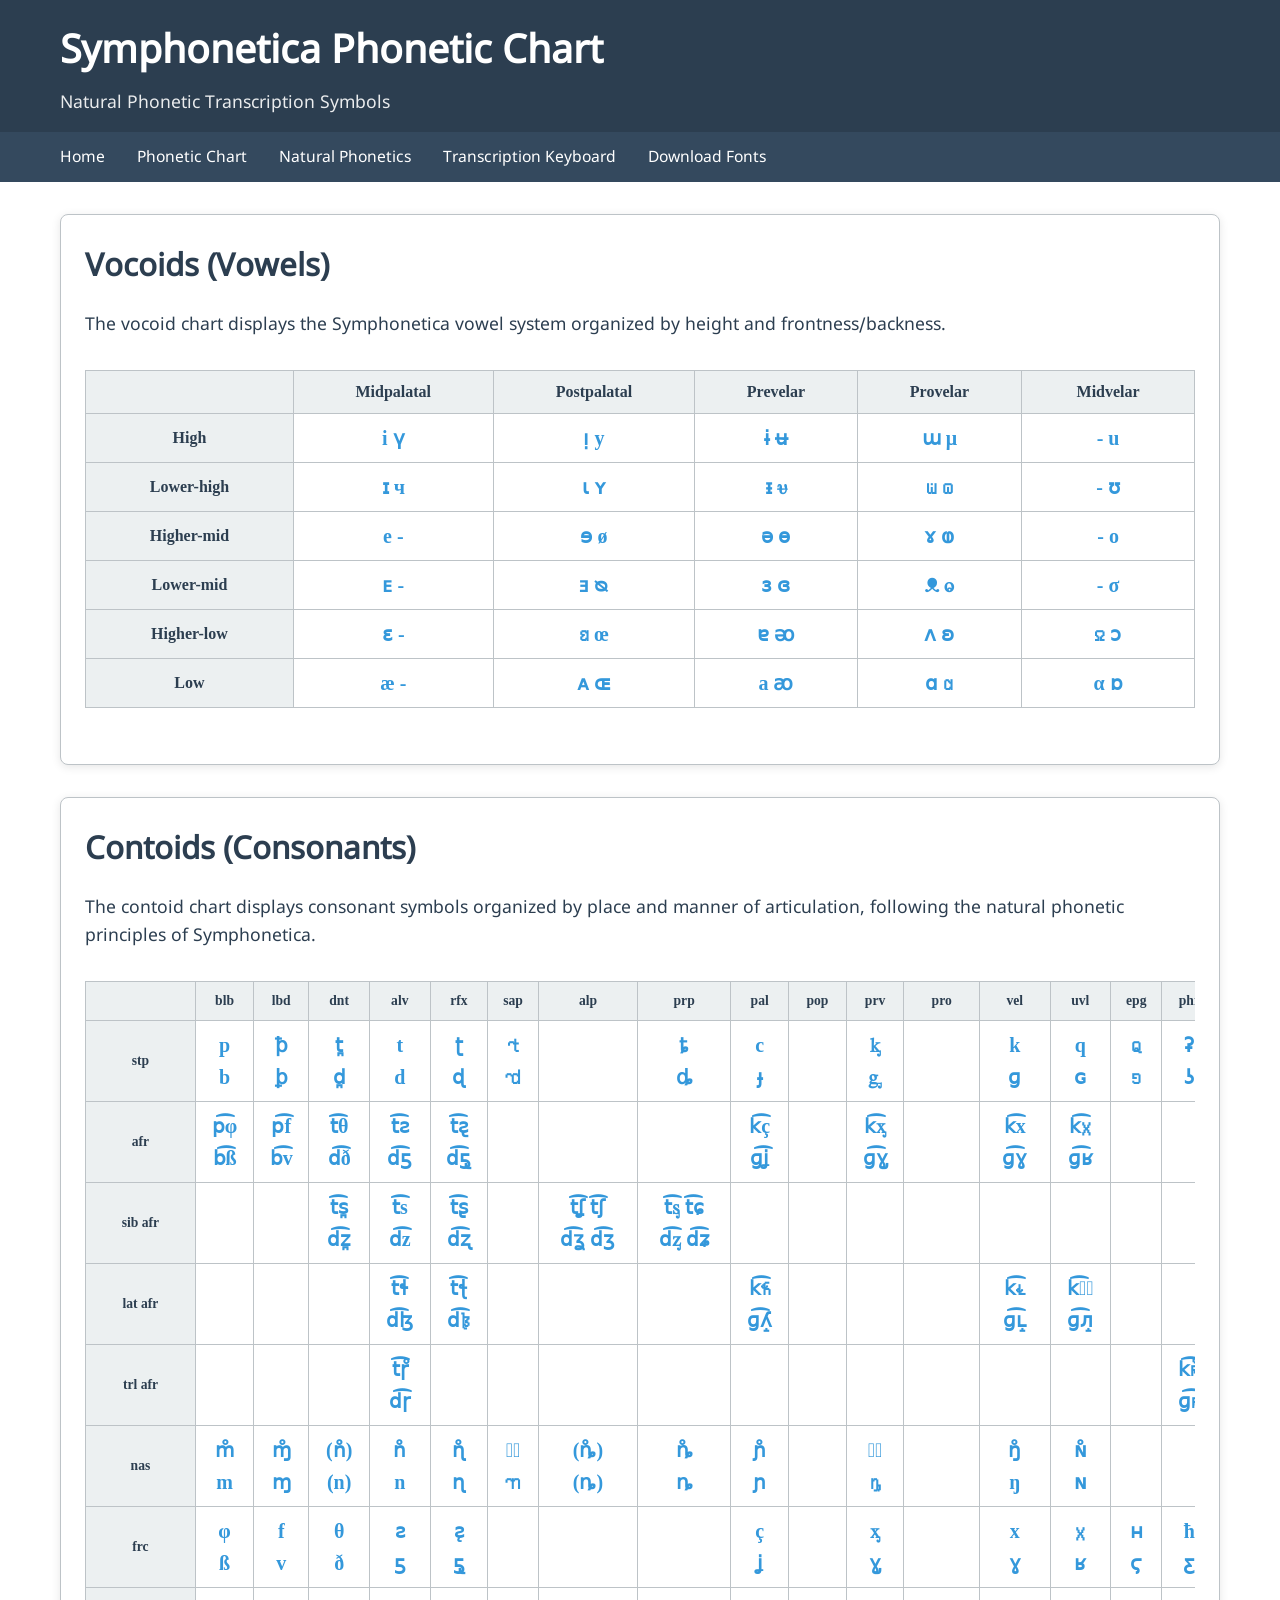
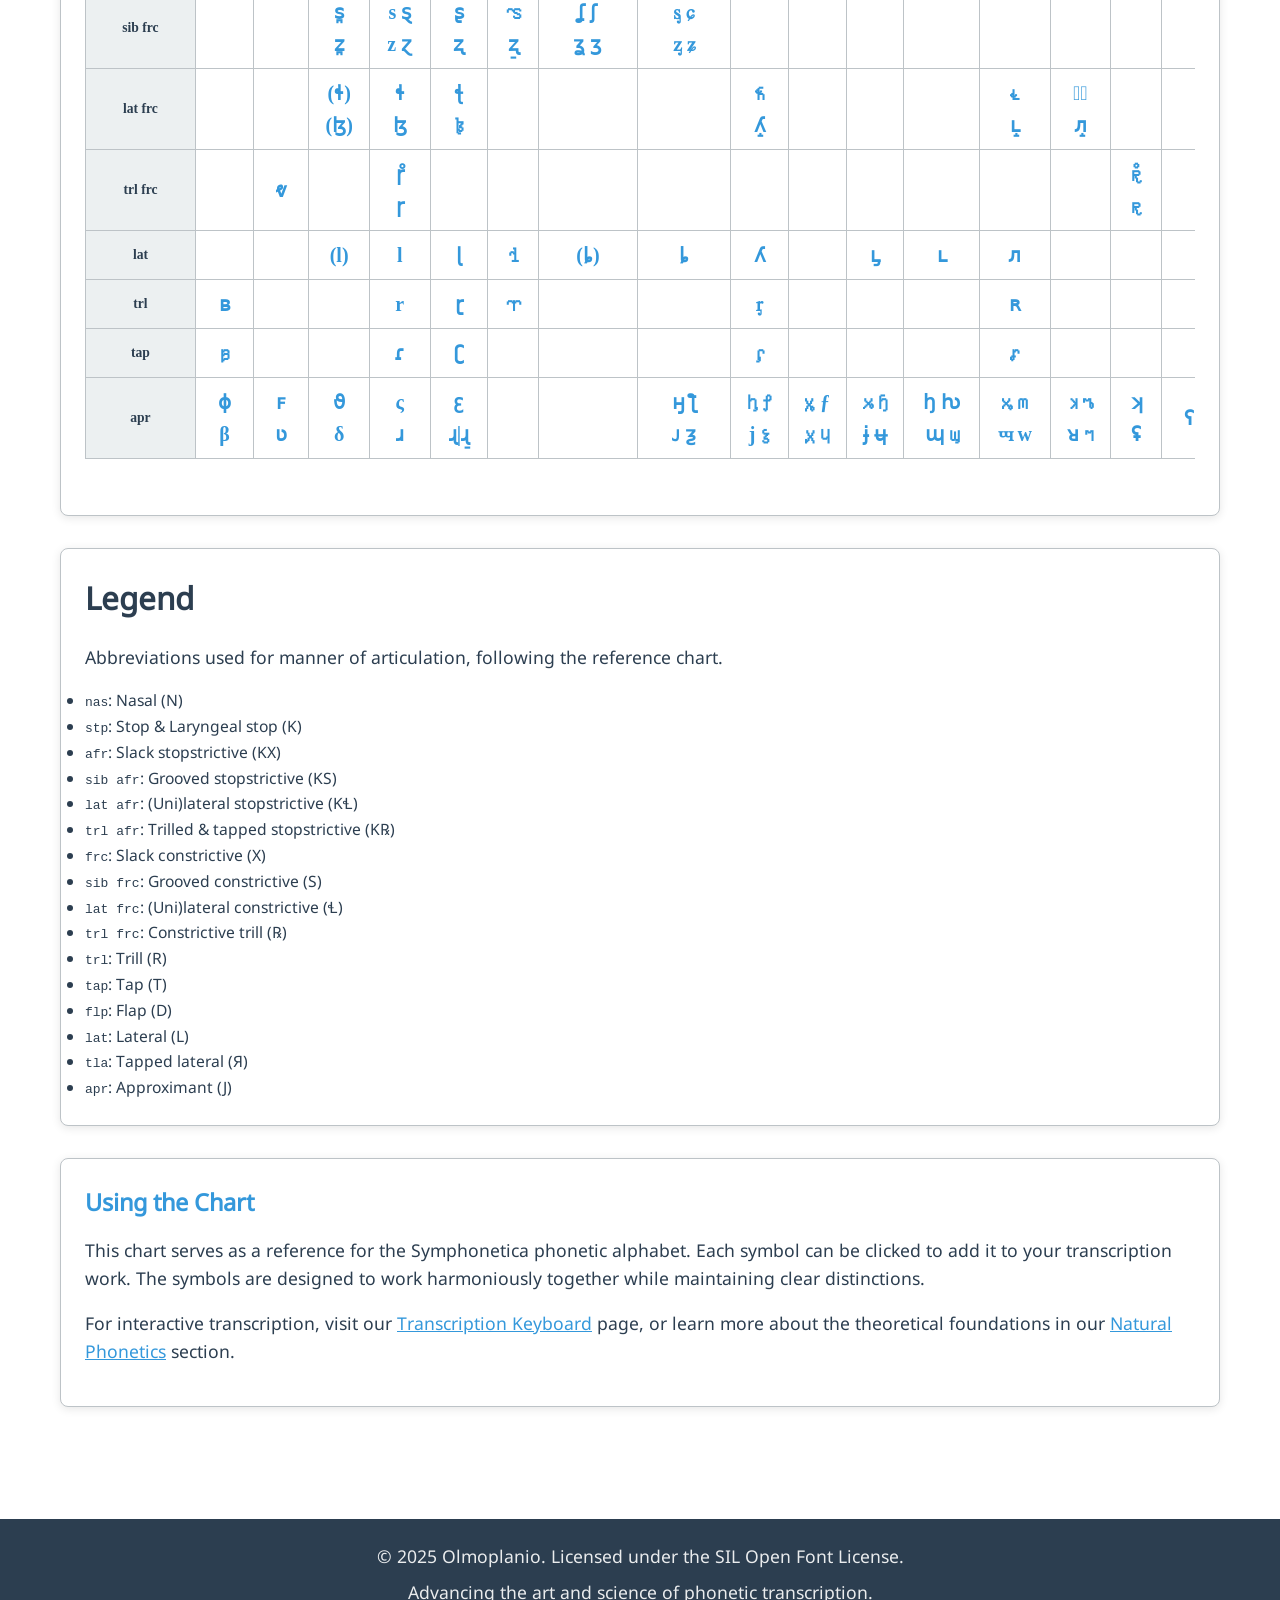
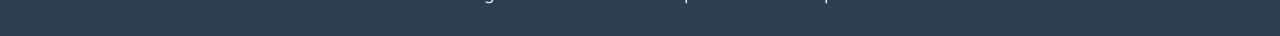
==== pages/chart.html @ 55d4e36a "Initialize from 0.9 private" ====
<!DOCTYPE html>
<html lang="en">
<head>
    <meta charset="UTF-8">
    <meta name="viewport" content="width=device-width, initial-scale=1.0">
    <title>Symphonetica Phonetic Chart</title>
    <meta name="description" content="Interactive phonetic chart showing the Symphonetica symbol system for natural phonetic transcription.">
    <link rel="stylesheet" href="../assets/styles.css">
</head>
<body>
    <header>
        <div class="container">
            <h1>Symphonetica Phonetic Chart</h1>
            <p>Natural Phonetic Transcription Symbols</p>
        </div>
    </header>

    <nav>
        <div class="container">
            <ul>
                <li><a href="../index.html">Home</a></li>
                <li><a href="chart.html">Phonetic Chart</a></li>
                <li><a href="natural.html">Natural Phonetics</a></li>
                <li><a href="keyboard.html">Transcription Keyboard</a></li>
                <li><a href="fonts.html">Download Fonts</a></li>
            </ul>
        </div>
    </nav>

    <main>
        <div class="container">
            <div class="card">
                <h2>Vocoids (Vowels)</h2>
                <p>The vocoid chart displays the Symphonetica vowel system organized by height and frontness/backness.</p>
                
                <div class="chart-container">
                    <table class="chart-table">
                        <thead>
                            <tr>
                                <th></th>
                                <th>Midpalatal</th>
                                <th>Postpalatal</th>
                                <th>Prevelar</th>
                                <th>Provelar</th>
                                <th>Midvelar</th>
                            </tr>
                        </thead>
                        <tbody>
                            <tr>
                                <th>High</th>
                                <td><span class="symbol">i ү</span></td>
                                <td><span class="symbol">ᴉ y</span></td>
                                <td><span class="symbol">ɨ ʉ</span></td>
                                <td><span class="symbol">ɯ μ</span></td>
                                <td><span class="symbol">- u</span></td>
                            </tr>
                            <tr>
                                <th>Lower-high</th>
                                <td><span class="symbol">ɪ ч</span></td>
                                <td><span class="symbol">ɩ ʏ</span></td>
                                <td><span class="symbol">ᵻ ᵿ</span></td>
                                <td><span class="symbol">ꭐ ɷ</span></td>
                                <td><span class="symbol">- ʊ</span></td>
                            </tr>
                            <tr>
                                <th>Higher-mid</th>
                                <td><span class="symbol">e -</span></td>
                                <td><span class="symbol">ɘ ø</span></td>
                                <td><span class="symbol">ə ɵ</span></td>
                                <td><span class="symbol">ɤ ⱷ</span></td>
                                <td><span class="symbol">- o</span></td>
                            </tr>
                            <tr>
                                <th>Lower-mid</th>
                                <td><span class="symbol">ᴇ -</span></td>
                                <td><span class="symbol">ⱻ ᴓ</span></td>
                                <td><span class="symbol">ɜ ɞ</span></td>
                                <td><span class="symbol">ᴥ ⱺ</span></td>
                                <td><span class="symbol">- σ</span></td>
                            </tr>
                            <tr>
                                <th>Higher-low</th>
                                <td><span class="symbol">ɛ -</span></td>
                                <td><span class="symbol">ꞛ œ</span></td>
                                <td><span class="symbol">ɐ ᴔ</span></td>
                                <td><span class="symbol">ʌ ʚ</span></td>
                                <td><span class="symbol">ꭥ ɔ</span></td>
                            </tr>
                            <tr>
                                <th>Low</th>
                                <td><span class="symbol">æ -</span></td>
                                <td><span class="symbol">ᴀ ɶ</span></td>
                                <td><span class="symbol">a ꜵ</span></td>
                                <td><span class="symbol">ɑ ꭤ</span></td>
                                <td><span class="symbol">α ɒ</span></td>
                            </tr>
                        </tbody>
                    </table>
                </div>
            </div>

            <div class="card">
                <h2>Contoids (Consonants)</h2>
                <p>The contoid chart displays consonant symbols organized by place and manner of articulation, following the natural phonetic principles of Symphonetica.</p>
                
                <div class="chart-container" style="overflow-x: auto;">
                    <table class="chart-table" style="min-width: 1200px; font-size: 0.85em;">
                        <thead>
                            <tr>
                                <th style="min-width: 80px;">&nbsp;</th>
                                <th>blb</th>
                                <th>lbd</th>
                                <th>dnt</th>
                                <th>alv</th>
                                <th>rfx</th>
                                <th>sap</th>
                                <th>alp</th>
                                <th>prp</th>
                                <th>pal</th>
                                <th>pop</th>
                                <th>prv</th>
                                <th>pro</th>
                                <th>vel</th>
                                <th>uvl</th>
                                <th>epg</th>
                                <th>phr</th>
                                <th>glt</th>
                            </tr>
                        </thead>
                        <tbody>
                            <tr>
                                <th>stp</th>
                                <td><span class="symbol">p<br>b</span></td>
                                <td><span class="symbol">ꝥ<br>ꝧ</span></td>
                                <td><span class="symbol">t̪<br>d̪</span></td>
                                <td><span class="symbol">t<br>d</span></td>
                                <td><span class="symbol">ʈ<br>ɖ</span></td>
                                <td><span class="symbol">𝼪<br>𝼥</span></td>
                                <td></td>
                                <td><span class="symbol">ȶ<br>ȡ</span></td>
                                <td><span class="symbol">c<br>ɟ</span></td>
                                <td></td>
                                <td><span class="symbol">ᶄ<br>ᶃ</span></td>
                                <td></td>
                                <td><span class="symbol">k<br>ɡ</span></td>
                                <td><span class="symbol">q<br>ɢ</span></td>
                                <td><span class="symbol">ꞯ<br>𝼂</span></td>
                                <td><span class="symbol">ʡ<br>ʖ</span></td>
                                <td><span class="symbol">ʔ</span></td>
                            </tr>

                            <tr>
                                <th>afr</th>
                                <td><span class="symbol">p͡φ<br>b͡ß</span></td>
                                <td><span class="symbol">p͡f<br>b͡v</span></td>
                                <td><span class="symbol">t͡θ<br>d͡ð</span></td>
                                <td><span class="symbol">t͡ƨ<br>d͡ƽ</span></td>
                                <td><span class="symbol">t͡ƨ̢<br>d͡ƽ̢</span></td>
                                <td></td>
                                <td></td>
                                <td></td>
                                <td><span class="symbol">k͡ç<br>ɡ͡ʝ</span></td>
                                <td></td>
                                <td><span class="symbol">k͡ᶍ<br>ɡ͡ɣ̡</span></td>
                                <td></td>
                                <td><span class="symbol">k͡x<br>ɡ͡ɣ</span></td>
                                <td><span class="symbol">k͡ꭓ<br>ɡ͡ʁ</span></td>
                                <td></td>
                                <td></td>
                                <td></td>
                            </tr>

                            <tr>
                                <th>sib afr</th>
                                <td></td>
                                <td></td>
                                <td><span class="symbol">t͡s̪<br>d͡z̪</span></td>
                                <td><span class="symbol">t͡s<br>d͡z</span></td>
                                <td><span class="symbol">t͡ʂ<br>d͡ʐ</span></td>
                                <td></td>
                                <td><span class="symbol">t͡ʆ t͡ʃ<br>d͡ʓ d͡ʒ</span></td>
                                <td><span class="symbol">t͡ᶊ t͡ɕ<br>d͡ᶎ d͡ʑ</span></td>
                                <td></td>
                                <td></td>
                                <td></td>
                                <td></td>
                                <td></td>
                                <td></td>
                                <td></td>
                                <td></td>
                                <td></td>
                            </tr>

                            <tr>
                                <th>lat afr</th>
                                <td></td>
                                <td></td>
                                <td></td>
                                <td><span class="symbol">t͡ɬ<br>d͡ɮ</span></td>
                                <td><span class="symbol">t͡ꞎ<br>d͡𝼅</span></td>
                                <td></td>
                                <td></td>
                                <td></td>
                                <td><span class="symbol">k͡𝼆<br>ɡ͡ʎ̝</span></td>
                                <td></td>
                                <td></td>
                                <td></td>
                                <td><span class="symbol">k͡𝼄<br>ɡ͡ʟ̝</span></td>
                                <td><span class="symbol">k͡ᴫ⃚<br>ɡ͡ᴫ̝</span></td>
                                <td></td>
                                <td></td>
                                <td></td>
                            </tr>

                            <tr>
                                <th>trl afr</th>
                                <td></td>
                                <td></td>
                                <td></td>
                                <td><span class="symbol">t͡ɼ̊<br>d͡ɼ</span></td>
                                <td></td>
                                <td></td>
                                <td></td>
                                <td></td>
                                <td></td>
                                <td></td>
                                <td></td>
                                <td></td>
                                <td></span></td>
                                <td></td>
                                <td></td>
                                <td><span class="symbol">k͡ꭆ̊<br>ɡ͡ꭆ</span></td>
                                <td></td>
                                <td></td>
                            </tr>

                            <tr>
                                <th>nas</th>
                                <td><span class="symbol">m̊<br>m</span></td>
                                <td><span class="symbol">ɱ̊<br>ɱ</span></td>
                                <td><span class="symbol">(n̊)<br>(n)</span></td>
                                <td><span class="symbol">n̊<br>n</span></td>
                                <td><span class="symbol">ɳ̊<br>ɳ</span></td>
                                <td><span class="symbol">𝼧̊<br>𝼧</span></td>
                                <td><span class="symbol">(ȵ̊)<br>(ȵ)</span></td>
                                <td><span class="symbol">ȵ̊<br>ȵ</span></td>
                                <td><span class="symbol">ɲ̊<br>ɲ</span></td>
                                <td></td>
                                <td><span class="symbol">𝼔̊<br>𝼔</span></td>
                                <td></td>
                                <td><span class="symbol">ŋ̊<br>ŋ</span></td>
                                <td><span class="symbol">ɴ̊<br>ɴ</span></td>
                                <td></td>
                                <td></td>
                                <td></td>
                            </tr>

                            <tr>
                                <th>frc</th>
                                <td><span class="symbol">φ<br>ß</span></td>
                                <td><span class="symbol">f<br>v</span></td>
                                <td><span class="symbol">θ<br>ð</span></td>
                                <td><span class="symbol">ƨ<br>ƽ</span></td>
                                <td><span class="symbol">ƨ̨<br>ƽ̢</span></td>
                                <td></td>
                                <td></td>
                                <td></td>
                                <td><span class="symbol">ç<br>ʝ</span></td>
                                <td></td>
                                <td><span class="symbol">ᶍ<br>ɣ̡</span></td>
                                <td></td>
                                <td><span class="symbol">x<br>ɣ</span></td>
                                <td><span class="symbol">ꭓ<br>ʁ</span></td>
                                <td><span class="symbol">ʜ<br>ϛ</span></td>
                                <td><span class="symbol">ħ<br>ƹ</span></td>
                                <td><span class="symbol">ϟ<br>ᴤ</span></td>
                            </tr>

                            <tr>
                                <th>sib frc</th>
                                <td></td>
                                <td></td>
                                <td><span class="symbol">s̪<br>z̪</span></td>
                                <td><span class="symbol">s ȿ<br>z ɀ</span></td>
                                <td><span class="symbol">ʂ<br>ʐ</span></td>
                                <td><span class="symbol">𝼩<br>ʐ̠</span></td>
                                <td><span class="symbol">ʆ ʃ<br>ʓ ʒ</span></td>
                                <td><span class="symbol">ᶊ ɕ<br>ᶎ ʑ</span></td>
                                <td></td>
                                <td></td>
                                <td></td>
                                <td></td>
                                <td></td>
                                <td></td>
                                <td></td>
                                <td></td>
                                <td></td>
                            </tr>

                            <tr>
                                <th>lat frc</th>
                                <td></td>
                                <td></td>
                                <td><span class="symbol">(ɬ)<br>(ɮ)</span></td>
                                <td><span class="symbol">ɬ<br>ɮ</span></td>
                                <td><span class="symbol">ꞎ<br>𝼅</span></td>
                                <td></td>
                                <td></td>
                                <td></td>
                                <td><span class="symbol">𝼆<br>ʎ̝</span></td>
                                <td></td>
                                <td></td>
                                <td></td>
                                <td><span class="symbol">𝼄<br>ʟ̝</span></td>
                                <td><span class="symbol">ᴫ⃚<br>ᴫ̝</span></td>
                                <td></td>
                                <td></td>
                                <td></td>
                            </tr>

                            <tr>
                                <th>trl frc</th>
                                <td></td>
                                <td><span class="symbol">ⱴ</span></td>
                                <td></td>
                                <td><span class="symbol">ɼ̊<br>ɼ</span></td>
                                <td></td>
                                <td></td>
                                <td></td>
                                <td></td>
                                <td></td>
                                <td></td>
                                <td></td>
                                <td></td>
                                <td></td>
                                <td></td>
                                <td><span class="symbol">ꭆ̊<br>ꭆ</span></td>
                                <td></td>
                                <td></td>
                            </tr>

                            <tr>
                                <th>lat</th>
                                <td></td>
                                <td></td>
                                <td><span class="symbol">(l)</span></td>
                                <td><span class="symbol">l</span></td>
                                <td><span class="symbol">ɭ</span></td>
                                <td><span class="symbol">𝼦</span></td>
                                <td><span class="symbol">(ȴ)</span></td>
                                <td><span class="symbol">ȴ</span></td>
                                <td><span class="symbol">ʎ</span></td>
                                <td></td>
                                <td><span class="symbol">ʟ̡</span></td>
                                <td><span class="symbol">ʟ</span></td>
                                <td><span class="symbol">ᴫ</span></td>
                                <td></td>
                                <td></td>
                                <td></td>
                                <td></td>
                            </tr>

                            <tr>
                                <th>trl</th>
                                <td><span class="symbol">ʙ</span></td>
                                <td></td>
                                <td></td>
                                <td><span class="symbol">r</span></td>
                                <td><span class="symbol">ɽ</span></td>
                                <td><span class="symbol">𝼨</span></td>
                                <td></td>
                                <td></td>
                                <td><span class="symbol">ᶉ</span></td>
                                <td></td>
                                <td></td>
                                <td></td>
                                <td><span class="symbol">ʀ</span></td>
                                <td></td>
                                <td></td>
                                <td></td>
                                <td></td>
                            </tr>

                            <tr>
                                <th>tap</th>
                                <td><span class="symbol">ꟕ</span></td>
                                <td></td>
                                <td></td>
                                <td><span class="symbol">ɾ</span></td>
                                <td><span class="symbol">ʗ</span></td>
                                <td></td>
                                <td></td>
                                <td></td>
                                <td><span class="symbol">𝼖</span></td>
                                <td></td>
                                <td></td>
                                <td></td>
                                <td><span class="symbol">ꭉ</span></td>
                                <td></td>
                                <td></td>
                                <td></td>
                                <td></td>
                            </tr>

                            <tr>
                                <th>apr</th>
                                <td><span class="symbol">ɸ<br>β</span></td>
                                <td><span class="symbol">ꜰ<br>ʋ</span></td>
                                <td><span class="symbol">ϑ<br>δ</span></td>
                                <td><span class="symbol">ς<br>ɹ</span></td>
                                <td><span class="symbol">ꜫ<br>ɻ|ɻ̠</span></td>
                                <td></td>
                                <td></td>
                                <td><span class="symbol">ӈ ƪ<br>ᴊ ƺ</span></td>
                                <td><span class="symbol">ꞕ ꝭ<br>j ꝣ</span></td>
                                <td><span class="symbol">ꭔ ƒ<br>ꭕ ɥ</span></td>
                                <td><span class="symbol">ꭘ ɧ<br>ɉ ɥ̶</span></td>
                                <td><span class="symbol">ꜧ ƕ<br>ɰ ꝡ</span></td>
                                <td><span class="symbol">ꭖ ʍ<br>ꚇ w</span></td>
                                <td><span class="symbol">𝼐 ꭌ<br>ᴚ ꭋ</span></td>
                                <td><span class="symbol">ʞ<br>ʢ</span></td>
                                <td><span class="symbol">ʕ</span></td>
                                <td><span class="symbol">h<br>ɦ</span></td>
                            </tr>
                        </tbody>
                    </table>
                </div>
            </div>

            <div class="card">
                <h2>Legend</h2>
                <p>Abbreviations used for manner of articulation, following the reference chart.</p>
                <ul>
                    <li><code>nas</code>: Nasal (N)</li>
                    <li><code>stp</code>: Stop &amp; Laryngeal stop (K)</li>
                    <li><code>afr</code>: Slack stopstrictive (KX)</li>
                    <li><code>sib afr</code>: Grooved stopstrictive (KS)</li>
                    <li><code>lat afr</code>: (Uni)lateral stopstrictive (KꞭ)</li>
                    <li><code>trl afr</code>: Trilled &amp; tapped stopstrictive (K℞)</li>
                    <li><code>frc</code>: Slack constrictive (X)</li>
                    <li><code>sib frc</code>: Grooved constrictive (S)</li>
                    <li><code>lat frc</code>: (Uni)lateral constrictive (Ɬ)</li>
                    <li><code>trl frc</code>: Constrictive trill (℞)</li>
                    <li><code>trl</code>: Trill (R)</li>
                    <li><code>tap</code>: Tap (T)</li>
                    <li><code>flp</code>: Flap (D)</li>
                    <li><code>lat</code>: Lateral (L)</li>
                    <li><code>tla</code>: Tapped lateral (Я)</li>
                    <li><code>apr</code>: Approximant (J)</li>
                </ul>
            </div>

            <div class="card">
                <h3>Using the Chart</h3>
                <p>This chart serves as a reference for the Symphonetica phonetic alphabet. Each symbol can be clicked to add it to your transcription work. The symbols are designed to work harmoniously together while maintaining clear distinctions.</p>
                
                <p>For interactive transcription, visit our <a href="keyboard.html" style="color: var(--accent-color);">Transcription Keyboard</a> page, or learn more about the theoretical foundations in our <a href="natural.html" style="color: var(--accent-color);">Natural Phonetics</a> section.</p>
            </div>
        </div>
    </main>

    <footer>
        <div class="container">
            <p>&copy; 2025 Olmoplanio. Licensed under the SIL Open Font License.</p>
            <p>Advancing the art and science of phonetic transcription.</p>
        </div>
    </footer>

    <script>
        // Add click functionality to symbols
        document.querySelectorAll('.symbol').forEach(symbol => {
            symbol.style.cursor = 'pointer';
            symbol.addEventListener('click', function() {
                // Copy to clipboard
                navigator.clipboard.writeText(this.textContent).then(() => {
                    // Visual feedback
                    const originalColor = this.style.color;
                    this.style.color = '#27ae60';
                    setTimeout(() => {
                        this.style.color = originalColor;
                    }, 300);
                }).catch(() => {
                    // Fallback: select text
                    const range = document.createRange();
                    range.selectNodeContents(this);
                    const selection = window.getSelection();
                    selection.removeAllRanges();
                    selection.addRange(range);
                });
            });
        });
    </script>
</body>
</html>
---- assets/styles.css ----
/* Symphonetica Website Styles */

/* Font Face Declarations */
@font-face {
    font-family: 'Laudosia';
    src: url('./fonts/Laudosia-Regular.woff2') format('woff2');
    font-weight: normal;
    font-style: normal;
    font-display: swap;
}

@font-face {
    font-family: 'Laudosia';
    src: url('./fonts/Laudosia-Literal.woff2') format('woff2');
    font-weight: normal;
    font-style: italic;
    font-display: swap;
}

/* Hibis Fonts */
@font-face {
    font-family: 'Hibis-Demotic';
    src: url('./fonts/Hibis-Demotic.woff2') format('woff2');
    font-weight: normal;
    font-style: normal;
    font-display: swap;
}

@font-face {
    font-family: 'Hibis-Hiero';
    src: url('./fonts/Hibis-Hiero.woff2') format('woff2');
    font-weight: normal;
    font-style: normal;
    font-display: swap;
}

/* Root Variables */
:root {
    --primary-color: #2c3e50;
    --secondary-color: #34495e;
    --accent-color: #3498db;
    --text-color: #2c3e50;
    --light-bg: #ecf0f1;
    --white: #ffffff;
    --border-color: #bdc3c7;
    --shadow: 0 2px 10px rgba(0, 0, 0, 0.1);
}

/* Base Styles */
* {
    margin: 0;
    padding: 0;
    box-sizing: border-box;
}

body {
    font-family: 'Laudosia', sans-serif;
    line-height: 1.6;
    color: var(--text-color);
    background-color: var(--white);
}

/* Typography */
h1, h2, h3, h4, h5, h6 {
    margin-bottom: 1rem;
    font-weight: 600;
    color: var(--primary-color);
}

h1 {
    font-size: 2.5rem;
    margin-bottom: 1.5rem;
}

h2 {
    font-size: 2rem;
    margin-bottom: 1.25rem;
}

h3 {
    font-size: 1.5rem;
    margin-bottom: 1rem;
}

p {
    margin-bottom: 1rem;
    font-size: 1.1rem;
}

/* Literal text in other languages */
.literal {
    font-family: 'Laudosia', sans-serif;
    font-style: italic;
}

/* Phonetic transcription */
.phonetic {
    font-family: 'Laudosia', sans-serif;
    font-variant: small-caps;
    color: var(--accent-color);
}

.demotic {
    display: inline-block;
    font-family: 'Hibis-Demotic', sans-serif;
    direction: rtl;
    unicode-bidi: bidi-override;
    letter-spacing: 0;
}

.hiero {
    display: inline-block;
    font-family: 'Hibis-Hiero', sans-serif;
}

/* Layout */
.container {
    max-width: 1200px;
    margin: 0 auto;
    padding: 0 20px;
}

/* Header */
header {
    background-color: var(--primary-color);
    color: var(--white);
    padding: 1rem 0;
    box-shadow: var(--shadow);
}

header h1 {
    color: var(--white);
    margin-bottom: 0.5rem;
}

header p {
    opacity: 0.9;
    margin-bottom: 0;
}

/* Navigation */
nav {
    background-color: var(--secondary-color);
    padding: 0.75rem 0;
}

nav ul {
    list-style: none;
    display: flex;
    flex-wrap: wrap;
    gap: 2rem;
}

nav a {
    color: var(--white);
    text-decoration: none;
    font-weight: 500;
    transition: opacity 0.3s ease;
}

nav a:hover {
    opacity: 0.8;
    text-decoration: underline;
}

/* Main Content */
main {
    padding: 2rem 0;
    min-height: calc(100vh - 200px);
}

/* Cards */
.card {
    background-color: var(--white);
    border: 1px solid var(--border-color);
    border-radius: 8px;
    padding: 1.5rem;
    margin-bottom: 2rem;
    box-shadow: var(--shadow);
}

.card h3 {
    color: var(--accent-color);
    margin-bottom: 1rem;
}

/* Buttons */
.btn {
    display: inline-block;
    background-color: var(--accent-color);
    color: var(--white);
    padding: 0.75rem 1.5rem;
    text-decoration: none;
    border-radius: 4px;
    font-weight: 500;
    transition: background-color 0.3s ease;
    border: none;
    cursor: pointer;
}

.btn:hover {
    background-color: #2980b9;
}

.btn-secondary {
    background-color: var(--secondary-color);
}

.btn-secondary:hover {
    background-color: var(--primary-color);
}

/* Chart Styles */
.chart-container {
    overflow-x: auto;
    margin: 2rem 0;
}

.chart-table {
    border-collapse: collapse;
    width: 100%;
    min-width: 800px;
    font-family: 'Laudosia Regular', Georgia, serif;
}

.chart-table th,
.chart-table td {
    border: 1px solid var(--border-color);
    padding: 0.5rem;
    text-align: center;
}

.chart-table th {
    background-color: var(--light-bg);
    font-weight: 600;
    color: var(--primary-color);
}

.chart-table .symbol {
    font-size: 1.25rem;
    font-weight: bold;
    color: var(--accent-color);
}

/* Keyboard Styles */
.keyboard {
    display: grid;
    grid-template-columns: repeat(auto-fit, minmax(40px, 1fr));
    gap: 0.25rem;
    max-width: 800px;
    margin: 1rem auto;
    padding: 1rem;
    background-color: var(--light-bg);
    border-radius: 8px;
}

.key {
    background-color: var(--white);
    border: 1px solid var(--border-color);
    border-radius: 4px;
    padding: 0.75rem 0.5rem;
    text-align: center;
    cursor: pointer;
    transition: all 0.2s ease;
    font-family: 'Laudosia Regular', Georgia, serif;
    font-size: 1.1rem;
}

.key:hover {
    background-color: var(--accent-color);
    color: var(--white);
}

.key:active {
    transform: scale(0.95);
}

/* Text Input */
.transcription-input {
    width: 100%;
    padding: 1rem;
    border: 2px solid var(--border-color);
    border-radius: 4px;
    font-family: 'Laudosia Regular', Georgia, serif;
    font-size: 1.2rem;
    min-height: 120px;
    resize: vertical;
}

.transcription-input:focus {
    outline: none;
    border-color: var(--accent-color);
}

/* Download Links */
.download-grid {
    display: grid;
    grid-template-columns: repeat(auto-fit, minmax(300px, 1fr));
    gap: 1.5rem;
    margin: 2rem 0;
}

.download-item {
    background-color: var(--light-bg);
    padding: 1.5rem;
    border-radius: 8px;
    text-align: center;
}

.download-item h4 {
    color: var(--primary-color);
    margin-bottom: 0.5rem;
}

.file-info {
    font-size: 0.9rem;
    color: var(--secondary-color);
    margin-bottom: 1rem;
}

/* Footer */
footer {
    background-color: var(--primary-color);
    color: var(--white);
    text-align: center;
    padding: 1.5rem 0;
    margin-top: 3rem;
}

footer p {
    margin-bottom: 0.5rem;
    opacity: 0.9;
}

/* Responsive Design */
@media (max-width: 768px) {
    .container {
        padding: 0 15px;
    }
    
    h1 {
        font-size: 2rem;
    }
    
    h2 {
        font-size: 1.75rem;
    }
    
    nav ul {
        flex-direction: column;
        gap: 1rem;
    }
    
    .chart-table {
        font-size: 0.9rem;
    }
    
    .keyboard {
        grid-template-columns: repeat(auto-fit, minmax(35px, 1fr));
        gap: 0.2rem;
    }
    
    .key {
        padding: 0.5rem 0.25rem;
        font-size: 1rem;
    }
}

@media (max-width: 480px) {
    h1 {
        font-size: 1.75rem;
    }
    
    .card {
        padding: 1rem;
    }
    
    .download-grid {
        grid-template-columns: 1fr;
    }
}
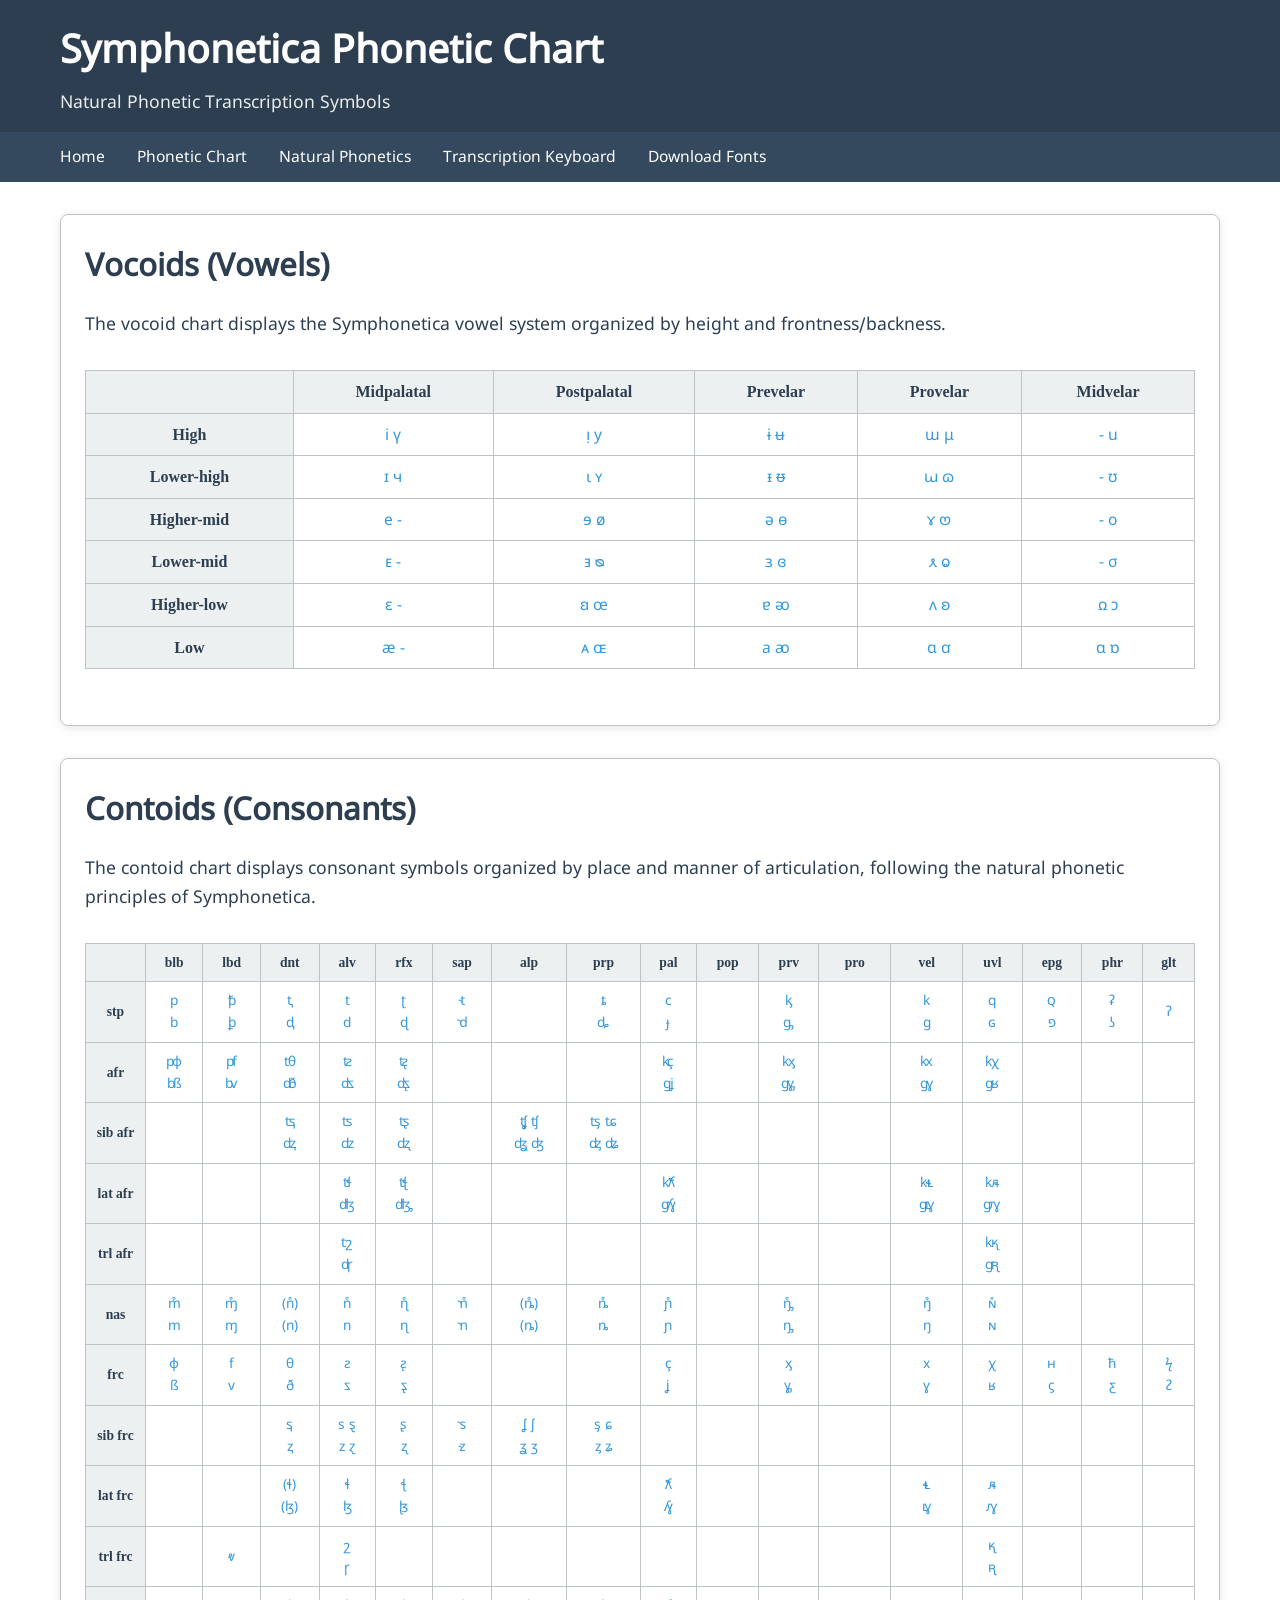
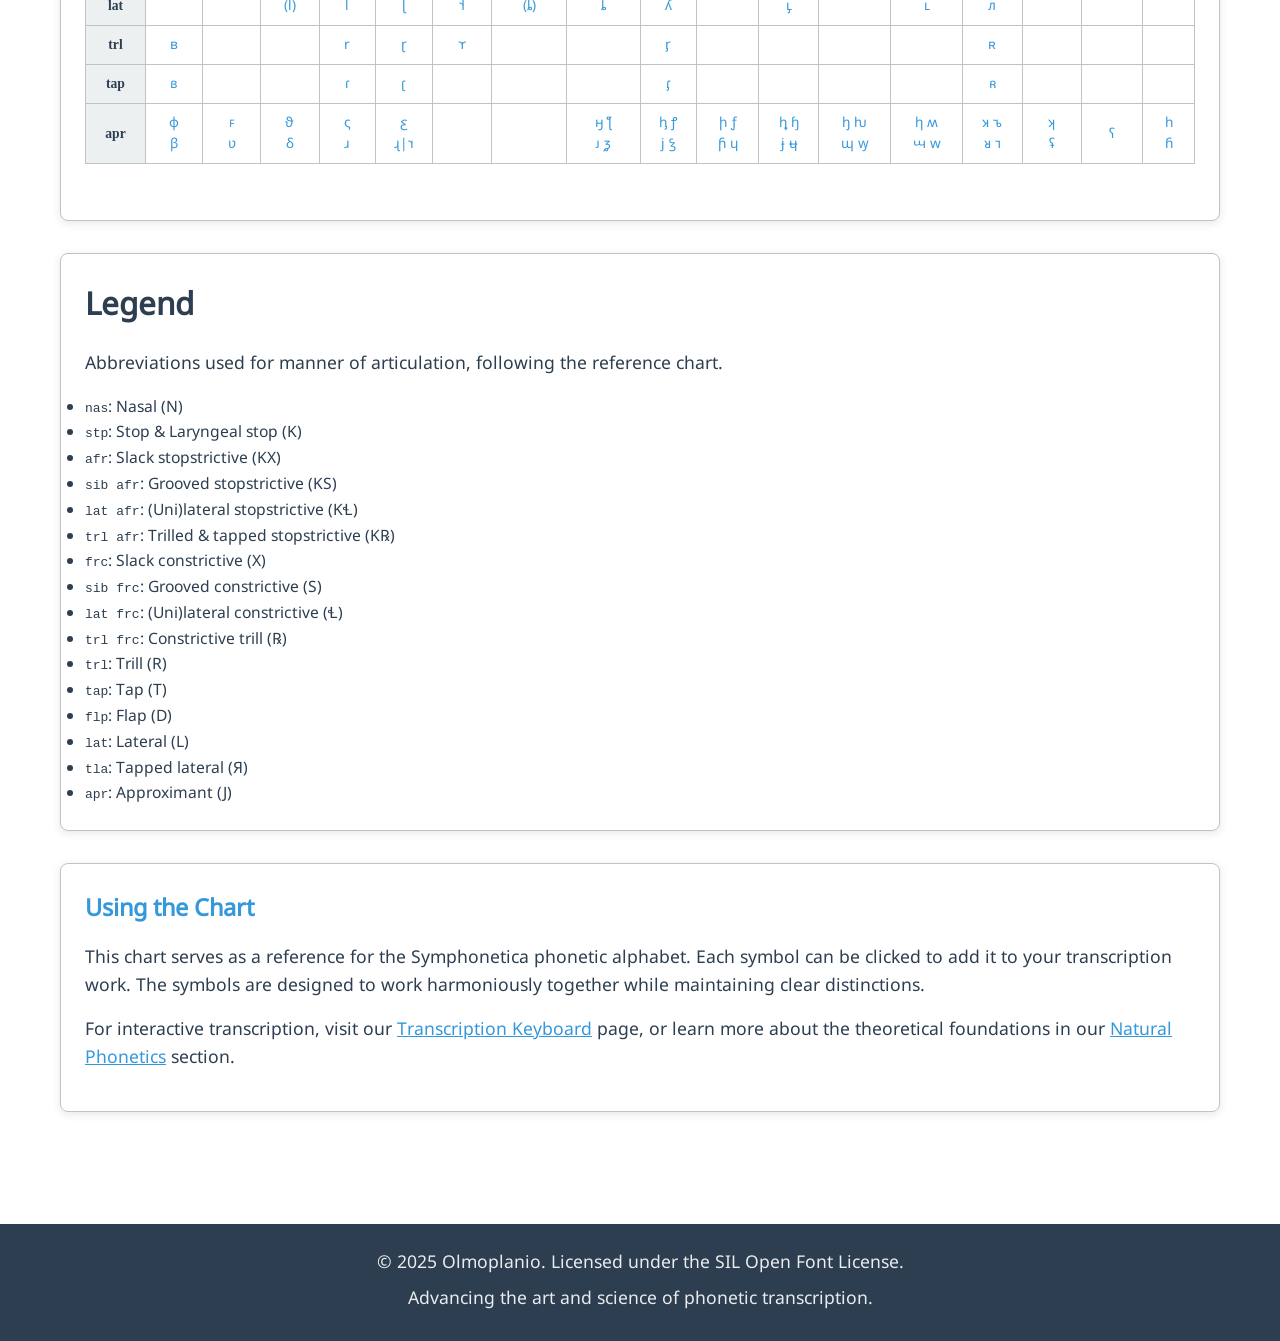
==== commit 6f4a382a: "Fix styles in pages" ====
--- a/pages/chart.html
+++ b/pages/chart.html
@@ -48,51 +48,51 @@
                         <tbody>
                             <tr>
                                 <th>High</th>
-                                <td><span class="symbol">i ү</span></td>
-                                <td><span class="symbol">ᴉ y</span></td>
-                                <td><span class="symbol">ɨ ʉ</span></td>
-                                <td><span class="symbol">ɯ μ</span></td>
-                                <td><span class="symbol">- u</span></td>
+                                <td><span class="phonetic">i ү</span></td>
+                                <td><span class="phonetic">ᴉ y</span></td>
+                                <td><span class="phonetic">ɨ ʉ</span></td>
+                                <td><span class="phonetic">ɯ μ</span></td>
+                                <td><span class="phonetic">- u</span></td>
                             </tr>
                             <tr>
                                 <th>Lower-high</th>
-                                <td><span class="symbol">ɪ ч</span></td>
-                                <td><span class="symbol">ɩ ʏ</span></td>
-                                <td><span class="symbol">ᵻ ᵿ</span></td>
-                                <td><span class="symbol">ꭐ ɷ</span></td>
-                                <td><span class="symbol">- ʊ</span></td>
+                                <td><span class="phonetic">ɪ ч</span></td>
+                                <td><span class="phonetic">ɩ ʏ</span></td>
+                                <td><span class="phonetic">ᵻ ᵿ</span></td>
+                                <td><span class="phonetic">ꭐ ɷ</span></td>
+                                <td><span class="phonetic">- ʊ</span></td>
                             </tr>
                             <tr>
                                 <th>Higher-mid</th>
-                                <td><span class="symbol">e -</span></td>
-                                <td><span class="symbol">ɘ ø</span></td>
-                                <td><span class="symbol">ə ɵ</span></td>
-                                <td><span class="symbol">ɤ ⱷ</span></td>
-                                <td><span class="symbol">- o</span></td>
+                                <td><span class="phonetic">e -</span></td>
+                                <td><span class="phonetic">ɘ ø</span></td>
+                                <td><span class="phonetic">ə ɵ</span></td>
+                                <td><span class="phonetic">ɤ ⱷ</span></td>
+                                <td><span class="phonetic">- o</span></td>
                             </tr>
                             <tr>
                                 <th>Lower-mid</th>
-                                <td><span class="symbol">ᴇ -</span></td>
-                                <td><span class="symbol">ⱻ ᴓ</span></td>
-                                <td><span class="symbol">ɜ ɞ</span></td>
-                                <td><span class="symbol">ᴥ ⱺ</span></td>
-                                <td><span class="symbol">- σ</span></td>
+                                <td><span class="phonetic">ᴇ -</span></td>
+                                <td><span class="phonetic">ⱻ ᴓ</span></td>
+                                <td><span class="phonetic">ɜ ɞ</span></td>
+                                <td><span class="phonetic">ᴥ ⱺ</span></td>
+                                <td><span class="phonetic">- σ</span></td>
                             </tr>
                             <tr>
                                 <th>Higher-low</th>
-                                <td><span class="symbol">ɛ -</span></td>
-                                <td><span class="symbol">ꞛ œ</span></td>
-                                <td><span class="symbol">ɐ ᴔ</span></td>
-                                <td><span class="symbol">ʌ ʚ</span></td>
-                                <td><span class="symbol">ꭥ ɔ</span></td>
+                                <td><span class="phonetic">ɛ -</span></td>
+                                <td><span class="phonetic">ꞛ œ</span></td>
+                                <td><span class="phonetic">ɐ ᴔ</span></td>
+                                <td><span class="phonetic">ʌ ʚ</span></td>
+                                <td><span class="phonetic">ꭥ ɔ</span></td>
                             </tr>
                             <tr>
                                 <th>Low</th>
-                                <td><span class="symbol">æ -</span></td>
-                                <td><span class="symbol">ᴀ ɶ</span></td>
-                                <td><span class="symbol">a ꜵ</span></td>
-                                <td><span class="symbol">ɑ ꭤ</span></td>
-                                <td><span class="symbol">α ɒ</span></td>
+                                <td><span class="phonetic">æ -</span></td>
+                                <td><span class="phonetic">ᴀ ɶ</span></td>
+                                <td><span class="phonetic">a ꜵ</span></td>
+                                <td><span class="phonetic">ɑ ꭤ</span></td>
+                                <td><span class="phonetic">α ɒ</span></td>
                             </tr>
                         </tbody>
                     </table>
@@ -104,10 +104,10 @@
                 <p>The contoid chart displays consonant symbols organized by place and manner of articulation, following the natural phonetic principles of Symphonetica.</p>
                 
                 <div class="chart-container" style="overflow-x: auto;">
-                    <table class="chart-table" style="min-width: 1200px; font-size: 0.85em;">
+                    <table class="chart-table" style="width: 100%; font-size: 0.85em;">
                         <thead>
                             <tr>
-                                <th style="min-width: 80px;">&nbsp;</th>
+                                <th style="width: 60px;">&nbsp;</th>
                                 <th>blb</th>
                                 <th>lbd</th>
                                 <th>dnt</th>
@@ -130,41 +130,41 @@
                         <tbody>
                             <tr>
                                 <th>stp</th>
-                                <td><span class="symbol">p<br>b</span></td>
-                                <td><span class="symbol">ꝥ<br>ꝧ</span></td>
-                                <td><span class="symbol">t̪<br>d̪</span></td>
-                                <td><span class="symbol">t<br>d</span></td>
-                                <td><span class="symbol">ʈ<br>ɖ</span></td>
-                                <td><span class="symbol">𝼪<br>𝼥</span></td>
-                                <td></td>
-                                <td><span class="symbol">ȶ<br>ȡ</span></td>
-                                <td><span class="symbol">c<br>ɟ</span></td>
-                                <td></td>
-                                <td><span class="symbol">ᶄ<br>ᶃ</span></td>
-                                <td></td>
-                                <td><span class="symbol">k<br>ɡ</span></td>
-                                <td><span class="symbol">q<br>ɢ</span></td>
-                                <td><span class="symbol">ꞯ<br>𝼂</span></td>
-                                <td><span class="symbol">ʡ<br>ʖ</span></td>
-                                <td><span class="symbol">ʔ</span></td>
+                                <td><span class="phonetic">p<br>b</span></td>
+                                <td><span class="phonetic">ꝥ<br>ꝧ</span></td>
+                                <td><span class="phonetic">t̪<br>d̪</span></td>
+                                <td><span class="phonetic">t<br>d</span></td>
+                                <td><span class="phonetic">ʈ<br>ɖ</span></td>
+                                <td><span class="phonetic">𝼪<br>𝼥</span></td>
+                                <td></td>
+                                <td><span class="phonetic">ȶ<br>ȡ</span></td>
+                                <td><span class="phonetic">c<br>ɟ</span></td>
+                                <td></td>
+                                <td><span class="phonetic">ᶄ<br>ᶃ</span></td>
+                                <td></td>
+                                <td><span class="phonetic">k<br>ɡ</span></td>
+                                <td><span class="phonetic">q<br>ɢ</span></td>
+                                <td><span class="phonetic">ꞯ<br>𝼂</span></td>
+                                <td><span class="phonetic">ʡ<br>ʖ</span></td>
+                                <td><span class="phonetic">ʔ</span></td>
                             </tr>
 
                             <tr>
                                 <th>afr</th>
-                                <td><span class="symbol">p͡φ<br>b͡ß</span></td>
-                                <td><span class="symbol">p͡f<br>b͡v</span></td>
-                                <td><span class="symbol">t͡θ<br>d͡ð</span></td>
-                                <td><span class="symbol">t͡ƨ<br>d͡ƽ</span></td>
-                                <td><span class="symbol">t͡ƨ̢<br>d͡ƽ̢</span></td>
-                                <td></td>
-                                <td></td>
-                                <td></td>
-                                <td><span class="symbol">k͡ç<br>ɡ͡ʝ</span></td>
-                                <td></td>
-                                <td><span class="symbol">k͡ᶍ<br>ɡ͡ɣ̡</span></td>
-                                <td></td>
-                                <td><span class="symbol">k͡x<br>ɡ͡ɣ</span></td>
-                                <td><span class="symbol">k͡ꭓ<br>ɡ͡ʁ</span></td>
+                                <td><span class="phonetic">p͡φ<br>b͡ß</span></td>
+                                <td><span class="phonetic">p͡f<br>b͡v</span></td>
+                                <td><span class="phonetic">t͡θ<br>d͡ð</span></td>
+                                <td><span class="phonetic">t͡ƨ<br>d͡ƽ</span></td>
+                                <td><span class="phonetic">t͡ƨ̢<br>d͡ƽ̢</span></td>
+                                <td></td>
+                                <td></td>
+                                <td></td>
+                                <td><span class="phonetic">k͡ç<br>ɡ͡ʝ</span></td>
+                                <td></td>
+                                <td><span class="phonetic">k͡ᶍ<br>ɡ͡ɣ̡</span></td>
+                                <td></td>
+                                <td><span class="phonetic">k͡x<br>ɡ͡ɣ</span></td>
+                                <td><span class="phonetic">k͡ꭓ<br>ɡ͡ʁ</span></td>
                                 <td></td>
                                 <td></td>
                                 <td></td>
@@ -174,12 +174,12 @@
                                 <th>sib afr</th>
                                 <td></td>
                                 <td></td>
-                                <td><span class="symbol">t͡s̪<br>d͡z̪</span></td>
-                                <td><span class="symbol">t͡s<br>d͡z</span></td>
-                                <td><span class="symbol">t͡ʂ<br>d͡ʐ</span></td>
-                                <td></td>
-                                <td><span class="symbol">t͡ʆ t͡ʃ<br>d͡ʓ d͡ʒ</span></td>
-                                <td><span class="symbol">t͡ᶊ t͡ɕ<br>d͡ᶎ d͡ʑ</span></td>
+                                <td><span class="phonetic">t͡s̪<br>d͡z̪</span></td>
+                                <td><span class="phonetic">t͡s<br>d͡z</span></td>
+                                <td><span class="phonetic">t͡ʂ<br>d͡ʐ</span></td>
+                                <td></td>
+                                <td><span class="phonetic">t͡ʆ t͡ʃ<br>d͡ʓ d͡ʒ</span></td>
+                                <td><span class="phonetic">t͡ᶊ t͡ɕ<br>d͡ᶎ d͡ʑ</span></td>
                                 <td></td>
                                 <td></td>
                                 <td></td>
@@ -196,17 +196,17 @@
                                 <td></td>
                                 <td></td>
                                 <td></td>
-                                <td><span class="symbol">t͡ɬ<br>d͡ɮ</span></td>
-                                <td><span class="symbol">t͡ꞎ<br>d͡𝼅</span></td>
-                                <td></td>
-                                <td></td>
-                                <td></td>
-                                <td><span class="symbol">k͡𝼆<br>ɡ͡ʎ̝</span></td>
-                                <td></td>
-                                <td></td>
-                                <td></td>
-                                <td><span class="symbol">k͡𝼄<br>ɡ͡ʟ̝</span></td>
-                                <td><span class="symbol">k͡ᴫ⃚<br>ɡ͡ᴫ̝</span></td>
+                                <td><span class="phonetic">t͡ɬ<br>d͡ɮ</span></td>
+                                <td><span class="phonetic">t͡ꞎ<br>d͡𝼅</span></td>
+                                <td></td>
+                                <td></td>
+                                <td></td>
+                                <td><span class="phonetic">k͡𝼆<br>ɡ͡ʎ̝</span></td>
+                                <td></td>
+                                <td></td>
+                                <td></td>
+                                <td><span class="phonetic">k͡𝼄<br>ɡ͡ʟ̝</span></td>
+                                <td><span class="phonetic">k͡ᴫ⃚<br>ɡ͡ᴫ̝</span></td>
                                 <td></td>
                                 <td></td>
                                 <td></td>
@@ -217,39 +217,38 @@
                                 <td></td>
                                 <td></td>
                                 <td></td>
-                                <td><span class="symbol">t͡ɼ̊<br>d͡ɼ</span></td>
-                                <td></td>
-                                <td></td>
-                                <td></td>
-                                <td></td>
-                                <td></td>
-                                <td></td>
-                                <td></td>
-                                <td></td>
-                                <td></span></td>
-                                <td></td>
-                                <td></td>
-                                <td><span class="symbol">k͡ꭆ̊<br>ɡ͡ꭆ</span></td>
+                                <td><span class="phonetic">t͡ɼ̊<br>d͡ɼ</span></td>
+                                <td></td>
+                                <td></td>
+                                <td></td>
+                                <td></td>
+                                <td></td>
+                                <td></td>
+                                <td></td>
+                                <td></td>
+                                <td></td>
+                                <td><span class="phonetic">k͡ꭆ̊<br>ɡ͡ꭆ</span></td>
+                                <td></td>
                                 <td></td>
                                 <td></td>
                             </tr>
 
                             <tr>
                                 <th>nas</th>
-                                <td><span class="symbol">m̊<br>m</span></td>
-                                <td><span class="symbol">ɱ̊<br>ɱ</span></td>
-                                <td><span class="symbol">(n̊)<br>(n)</span></td>
-                                <td><span class="symbol">n̊<br>n</span></td>
-                                <td><span class="symbol">ɳ̊<br>ɳ</span></td>
-                                <td><span class="symbol">𝼧̊<br>𝼧</span></td>
-                                <td><span class="symbol">(ȵ̊)<br>(ȵ)</span></td>
-                                <td><span class="symbol">ȵ̊<br>ȵ</span></td>
-                                <td><span class="symbol">ɲ̊<br>ɲ</span></td>
-                                <td></td>
-                                <td><span class="symbol">𝼔̊<br>𝼔</span></td>
-                                <td></td>
-                                <td><span class="symbol">ŋ̊<br>ŋ</span></td>
-                                <td><span class="symbol">ɴ̊<br>ɴ</span></td>
+                                <td><span class="phonetic">m̊<br>m</span></td>
+                                <td><span class="phonetic">ɱ̊<br>ɱ</span></td>
+                                <td><span class="phonetic">(n̊)<br>(n)</span></td>
+                                <td><span class="phonetic">n̊<br>n</span></td>
+                                <td><span class="phonetic">ɳ̊<br>ɳ</span></td>
+                                <td><span class="phonetic">𝼧̊<br>𝼧</span></td>
+                                <td><span class="phonetic">(ȵ̊)<br>(ȵ)</span></td>
+                                <td><span class="phonetic">ȵ̊<br>ȵ</span></td>
+                                <td><span class="phonetic">ɲ̊<br>ɲ</span></td>
+                                <td></td>
+                                <td><span class="phonetic">𝼔̊<br>𝼔</span></td>
+                                <td></td>
+                                <td><span class="phonetic">ŋ̊<br>ŋ</span></td>
+                                <td><span class="phonetic">ɴ̊<br>ɴ</span></td>
                                 <td></td>
                                 <td></td>
                                 <td></td>
@@ -257,35 +256,35 @@
 
                             <tr>
                                 <th>frc</th>
-                                <td><span class="symbol">φ<br>ß</span></td>
-                                <td><span class="symbol">f<br>v</span></td>
-                                <td><span class="symbol">θ<br>ð</span></td>
-                                <td><span class="symbol">ƨ<br>ƽ</span></td>
-                                <td><span class="symbol">ƨ̨<br>ƽ̢</span></td>
-                                <td></td>
-                                <td></td>
-                                <td></td>
-                                <td><span class="symbol">ç<br>ʝ</span></td>
-                                <td></td>
-                                <td><span class="symbol">ᶍ<br>ɣ̡</span></td>
-                                <td></td>
-                                <td><span class="symbol">x<br>ɣ</span></td>
-                                <td><span class="symbol">ꭓ<br>ʁ</span></td>
-                                <td><span class="symbol">ʜ<br>ϛ</span></td>
-                                <td><span class="symbol">ħ<br>ƹ</span></td>
-                                <td><span class="symbol">ϟ<br>ᴤ</span></td>
+                                <td><span class="phonetic">φ<br>ß</span></td>
+                                <td><span class="phonetic">f<br>v</span></td>
+                                <td><span class="phonetic">θ<br>ð</span></td>
+                                <td><span class="phonetic">ƨ<br>ƽ</span></td>
+                                <td><span class="phonetic">ƨ̨<br>ƽ̢</span></td>
+                                <td></td>
+                                <td></td>
+                                <td></td>
+                                <td><span class="phonetic">ç<br>ʝ</span></td>
+                                <td></td>
+                                <td><span class="phonetic">ᶍ<br>ɣ̡</span></td>
+                                <td></td>
+                                <td><span class="phonetic">x<br>ɣ</span></td>
+                                <td><span class="phonetic">ꭓ<br>ʁ</span></td>
+                                <td><span class="phonetic">ʜ<br>ϛ</span></td>
+                                <td><span class="phonetic">ħ<br>ƹ</span></td>
+                                <td><span class="phonetic">ϟ<br>ᴤ</span></td>
                             </tr>
 
                             <tr>
                                 <th>sib frc</th>
                                 <td></td>
                                 <td></td>
-                                <td><span class="symbol">s̪<br>z̪</span></td>
-                                <td><span class="symbol">s ȿ<br>z ɀ</span></td>
-                                <td><span class="symbol">ʂ<br>ʐ</span></td>
-                                <td><span class="symbol">𝼩<br>ʐ̠</span></td>
-                                <td><span class="symbol">ʆ ʃ<br>ʓ ʒ</span></td>
-                                <td><span class="symbol">ᶊ ɕ<br>ᶎ ʑ</span></td>
+                                <td><span class="phonetic">s̪<br>z̪</span></td>
+                                <td><span class="phonetic">s ȿ<br>z ɀ</span></td>
+                                <td><span class="phonetic">ʂ<br>ʐ</span></td>
+                                <td><span class="phonetic">𝼩<br>ʐ̠</span></td>
+                                <td><span class="phonetic">ʆ ʃ<br>ʓ ʒ</span></td>
+                                <td><span class="phonetic">ᶊ ɕ<br>ᶎ ʑ</span></td>
                                 <td></td>
                                 <td></td>
                                 <td></td>
@@ -301,18 +300,18 @@
                                 <th>lat frc</th>
                                 <td></td>
                                 <td></td>
-                                <td><span class="symbol">(ɬ)<br>(ɮ)</span></td>
-                                <td><span class="symbol">ɬ<br>ɮ</span></td>
-                                <td><span class="symbol">ꞎ<br>𝼅</span></td>
-                                <td></td>
-                                <td></td>
-                                <td></td>
-                                <td><span class="symbol">𝼆<br>ʎ̝</span></td>
-                                <td></td>
-                                <td></td>
-                                <td></td>
-                                <td><span class="symbol">𝼄<br>ʟ̝</span></td>
-                                <td><span class="symbol">ᴫ⃚<br>ᴫ̝</span></td>
+                                <td><span class="phonetic">(ɬ)<br>(ɮ)</span></td>
+                                <td><span class="phonetic">ɬ<br>ɮ</span></td>
+                                <td><span class="phonetic">ꞎ<br>𝼅</span></td>
+                                <td></td>
+                                <td></td>
+                                <td></td>
+                                <td><span class="phonetic">𝼆<br>ʎ̝</span></td>
+                                <td></td>
+                                <td></td>
+                                <td></td>
+                                <td><span class="phonetic">𝼄<br>ʟ̝</span></td>
+                                <td><span class="phonetic">ᴫ⃚<br>ᴫ̝</span></td>
                                 <td></td>
                                 <td></td>
                                 <td></td>
@@ -321,20 +320,20 @@
                             <tr>
                                 <th>trl frc</th>
                                 <td></td>
-                                <td><span class="symbol">ⱴ</span></td>
-                                <td></td>
-                                <td><span class="symbol">ɼ̊<br>ɼ</span></td>
-                                <td></td>
-                                <td></td>
-                                <td></td>
-                                <td></td>
-                                <td></td>
-                                <td></td>
-                                <td></td>
-                                <td></td>
-                                <td></td>
-                                <td></td>
-                                <td><span class="symbol">ꭆ̊<br>ꭆ</span></td>
+                                <td><span class="phonetic">ⱴ</span></td>
+                                <td></td>
+                                <td><span class="phonetic">ɼ̊<br>ɼ</span></td>
+                                <td></td>
+                                <td></td>
+                                <td></td>
+                                <td></td>
+                                <td></td>
+                                <td></td>
+                                <td></td>
+                                <td></td>
+                                <td></td>
+                                <td><span class="phonetic">ꭆ̊<br>ꭆ</span></td>
+                                <td></td>
                                 <td></td>
                                 <td></td>
                             </tr>
@@ -343,18 +342,18 @@
                                 <th>lat</th>
                                 <td></td>
                                 <td></td>
-                                <td><span class="symbol">(l)</span></td>
-                                <td><span class="symbol">l</span></td>
-                                <td><span class="symbol">ɭ</span></td>
-                                <td><span class="symbol">𝼦</span></td>
-                                <td><span class="symbol">(ȴ)</span></td>
-                                <td><span class="symbol">ȴ</span></td>
-                                <td><span class="symbol">ʎ</span></td>
-                                <td></td>
-                                <td><span class="symbol">ʟ̡</span></td>
-                                <td><span class="symbol">ʟ</span></td>
-                                <td><span class="symbol">ᴫ</span></td>
-                                <td></td>
+                                <td><span class="phonetic">(l)</span></td>
+                                <td><span class="phonetic">l</span></td>
+                                <td><span class="phonetic">ɭ</span></td>
+                                <td><span class="phonetic">𝼦</span></td>
+                                <td><span class="phonetic">(ȴ)</span></td>
+                                <td><span class="phonetic">ȴ</span></td>
+                                <td><span class="phonetic">ʎ</span></td>
+                                <td></td>
+                                <td><span class="phonetic">ʟ̡</span></td>
+                                <td></td>
+                                <td><span class="phonetic">ʟ</span></td>
+                                <td><span class="phonetic">ᴫ</span></td>
                                 <td></td>
                                 <td></td>
                                 <td></td>
@@ -362,20 +361,20 @@
 
                             <tr>
                                 <th>trl</th>
-                                <td><span class="symbol">ʙ</span></td>
-                                <td></td>
-                                <td></td>
-                                <td><span class="symbol">r</span></td>
-                                <td><span class="symbol">ɽ</span></td>
-                                <td><span class="symbol">𝼨</span></td>
-                                <td></td>
-                                <td></td>
-                                <td><span class="symbol">ᶉ</span></td>
-                                <td></td>
-                                <td></td>
-                                <td></td>
-                                <td><span class="symbol">ʀ</span></td>
-                                <td></td>
+                                <td><span class="phonetic">ʙ</span></td>
+                                <td></td>
+                                <td></td>
+                                <td><span class="phonetic">r</span></td>
+                                <td><span class="phonetic">ɽ</span></td>
+                                <td><span class="phonetic">𝼨</span></td>
+                                <td></td>
+                                <td></td>
+                                <td><span class="phonetic">ᶉ</span></td>
+                                <td></td>
+                                <td></td>
+                                <td></td>
+                                <td></td>
+                                <td><span class="phonetic">ʀ</span></td>
                                 <td></td>
                                 <td></td>
                                 <td></td>
@@ -383,20 +382,20 @@
 
                             <tr>
                                 <th>tap</th>
-                                <td><span class="symbol">ꟕ</span></td>
-                                <td></td>
-                                <td></td>
-                                <td><span class="symbol">ɾ</span></td>
-                                <td><span class="symbol">ʗ</span></td>
-                                <td></td>
-                                <td></td>
-                                <td></td>
-                                <td><span class="symbol">𝼖</span></td>
-                                <td></td>
-                                <td></td>
-                                <td></td>
-                                <td><span class="symbol">ꭉ</span></td>
-                                <td></td>
+                                <td><span class="phonetic">ꟕ</span></td>
+                                <td></td>
+                                <td></td>
+                                <td><span class="phonetic">ɾ</span></td>
+                                <td><span class="phonetic">ʗ</span></td>
+                                <td></td>
+                                <td></td>
+                                <td></td>
+                                <td><span class="phonetic">𝼖</span></td>
+                                <td></td>
+                                <td></td>
+                                <td></td>
+                                <td></td>
+                                <td><span class="phonetic">ꭉ</span></td>
                                 <td></td>
                                 <td></td>
                                 <td></td>
@@ -404,23 +403,23 @@
 
                             <tr>
                                 <th>apr</th>
-                                <td><span class="symbol">ɸ<br>β</span></td>
-                                <td><span class="symbol">ꜰ<br>ʋ</span></td>
-                                <td><span class="symbol">ϑ<br>δ</span></td>
-                                <td><span class="symbol">ς<br>ɹ</span></td>
-                                <td><span class="symbol">ꜫ<br>ɻ|ɻ̠</span></td>
-                                <td></td>
-                                <td></td>
-                                <td><span class="symbol">ӈ ƪ<br>ᴊ ƺ</span></td>
-                                <td><span class="symbol">ꞕ ꝭ<br>j ꝣ</span></td>
-                                <td><span class="symbol">ꭔ ƒ<br>ꭕ ɥ</span></td>
-                                <td><span class="symbol">ꭘ ɧ<br>ɉ ɥ̶</span></td>
-                                <td><span class="symbol">ꜧ ƕ<br>ɰ ꝡ</span></td>
-                                <td><span class="symbol">ꭖ ʍ<br>ꚇ w</span></td>
-                                <td><span class="symbol">𝼐 ꭌ<br>ᴚ ꭋ</span></td>
-                                <td><span class="symbol">ʞ<br>ʢ</span></td>
-                                <td><span class="symbol">ʕ</span></td>
-                                <td><span class="symbol">h<br>ɦ</span></td>
+                                <td><span class="phonetic">ɸ<br>β</span></td>
+                                <td><span class="phonetic">ꜰ<br>ʋ</span></td>
+                                <td><span class="phonetic">ϑ<br>δ</span></td>
+                                <td><span class="phonetic">ς<br>ɹ</span></td>
+                                <td><span class="phonetic">ꜫ<br>ɻ|ɻ̠</span></td>
+                                <td></td>
+                                <td></td>
+                                <td><span class="phonetic">ӈ ƪ<br>ᴊ ƺ</span></td>
+                                <td><span class="phonetic">ꞕ ꝭ<br>j ꝣ</span></td>
+                                <td><span class="phonetic">ꭔ ƒ<br>ꭕ ɥ</span></td>
+                                <td><span class="phonetic">ꭘ ɧ<br>ɉ ɥ̶</span></td>
+                                <td><span class="phonetic">ꜧ ƕ<br>ɰ ꝡ</span></td>
+                                <td><span class="phonetic">ꭖ ʍ<br>ꚇ w</span></td>
+                                <td><span class="phonetic">𝼐 ꭌ<br>ᴚ ꭋ</span></td>
+                                <td><span class="phonetic">ʞ<br>ʢ</span></td>
+                                <td><span class="phonetic">ʕ</span></td>
+                                <td><span class="phonetic">h<br>ɦ</span></td>
                             </tr>
                         </tbody>
                     </table>
--- a/assets/styles.css
+++ b/assets/styles.css
@@ -96,7 +96,7 @@
 /* Phonetic transcription */
 .phonetic {
     font-family: 'Laudosia', sans-serif;
-    font-variant: small-caps;
+    text-transform: lowercase;
     color: var(--accent-color);
 }
 
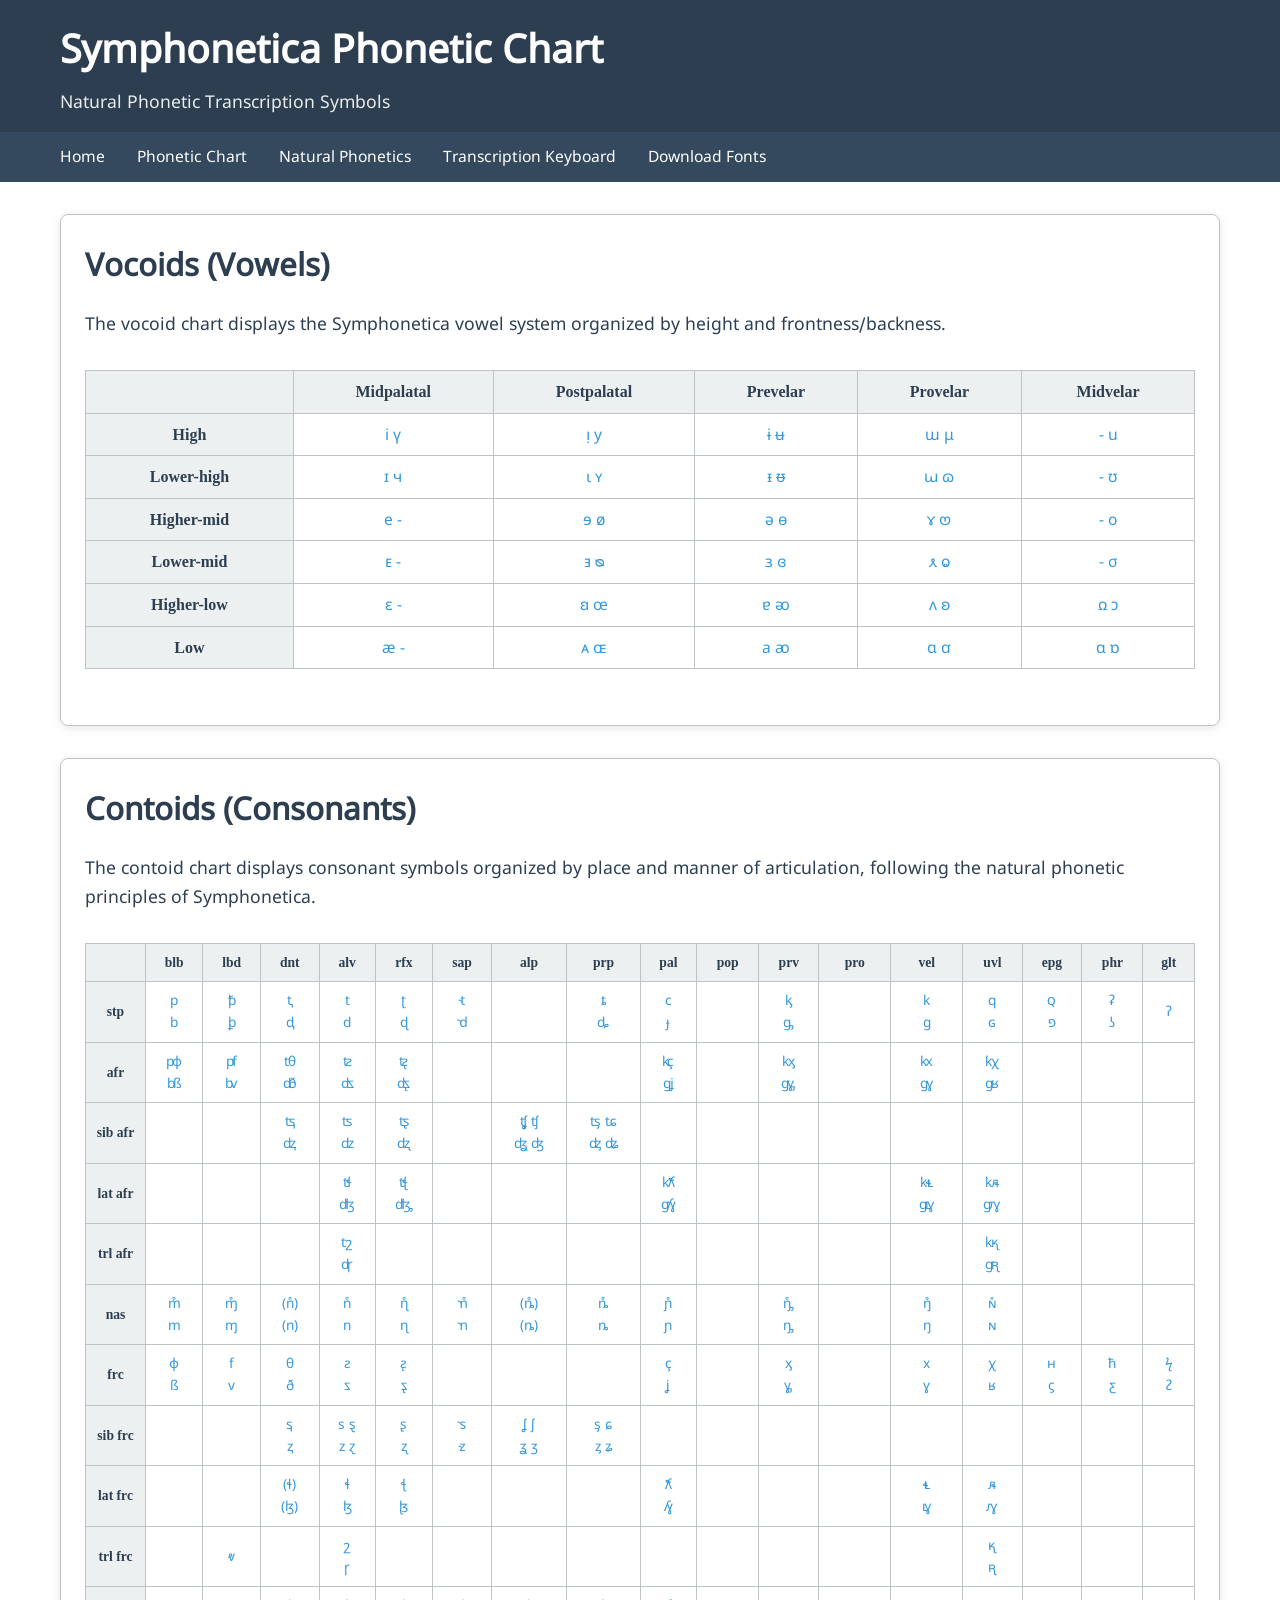
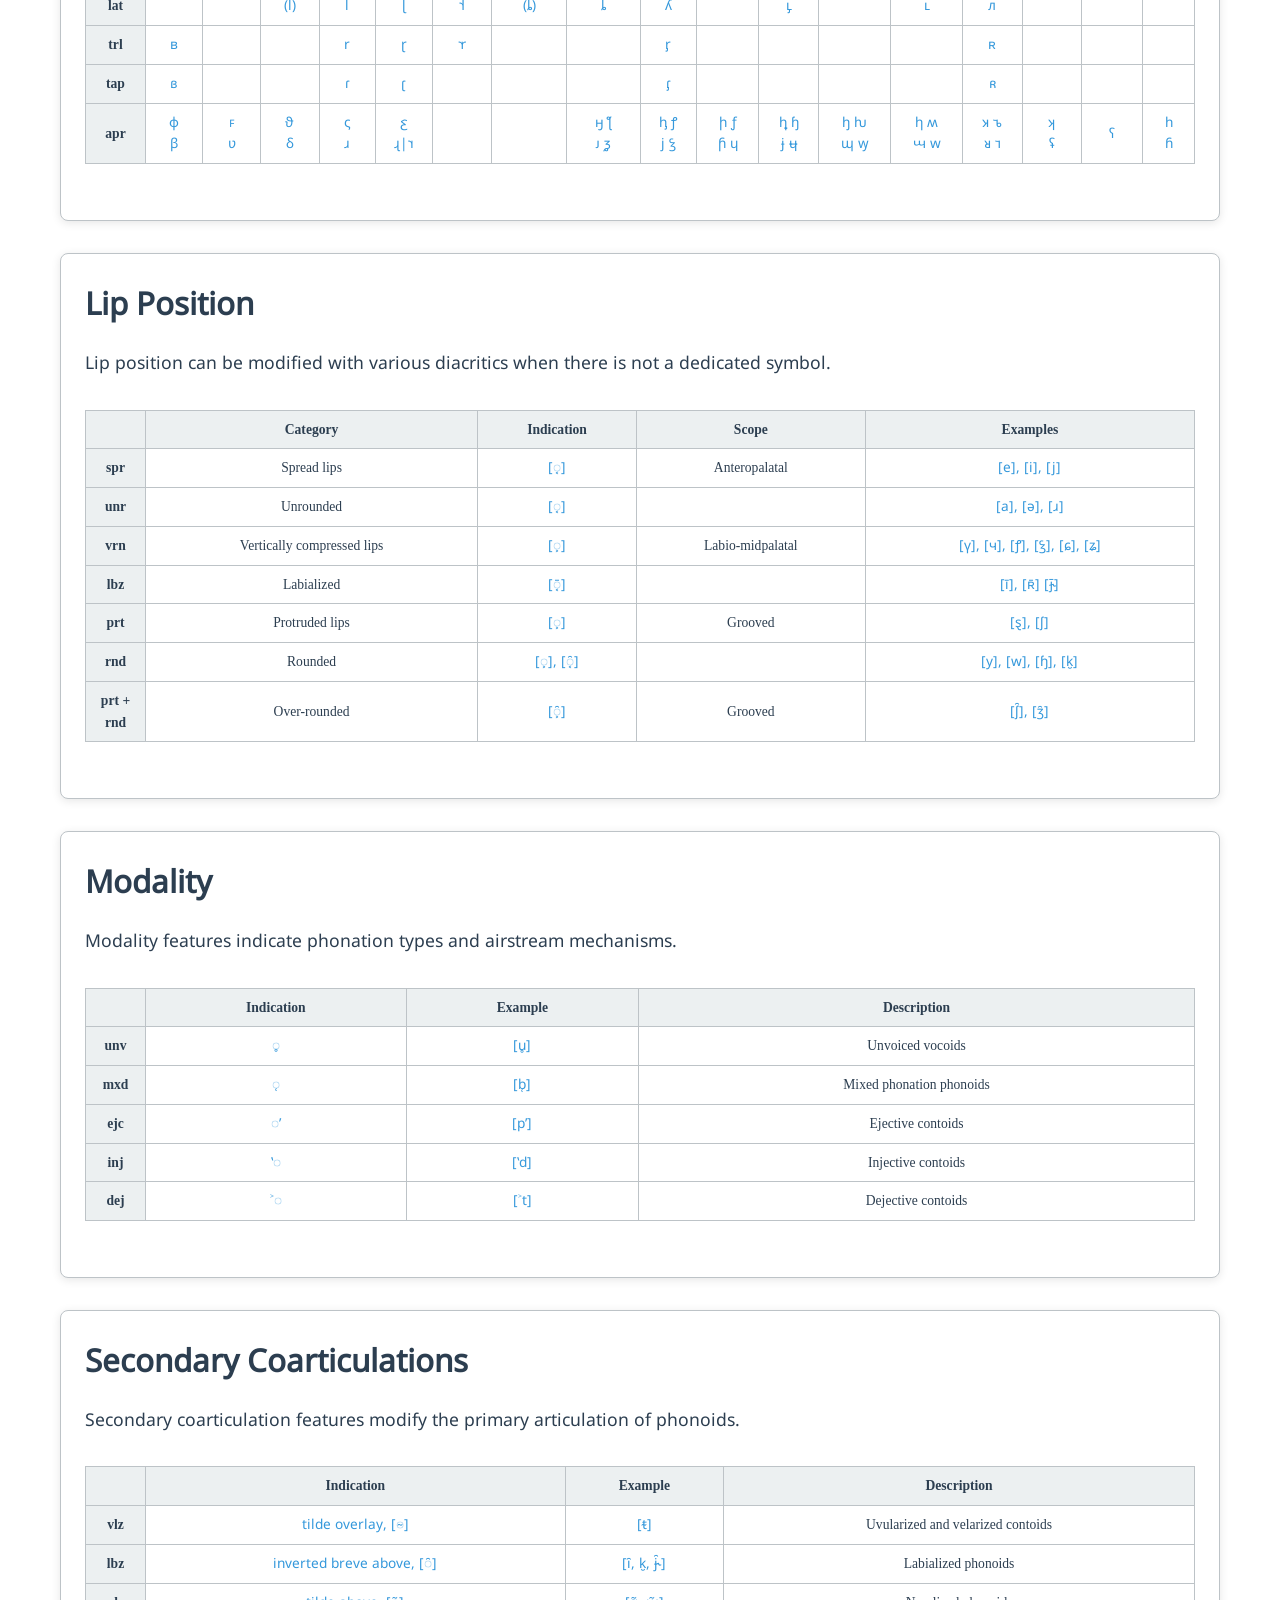
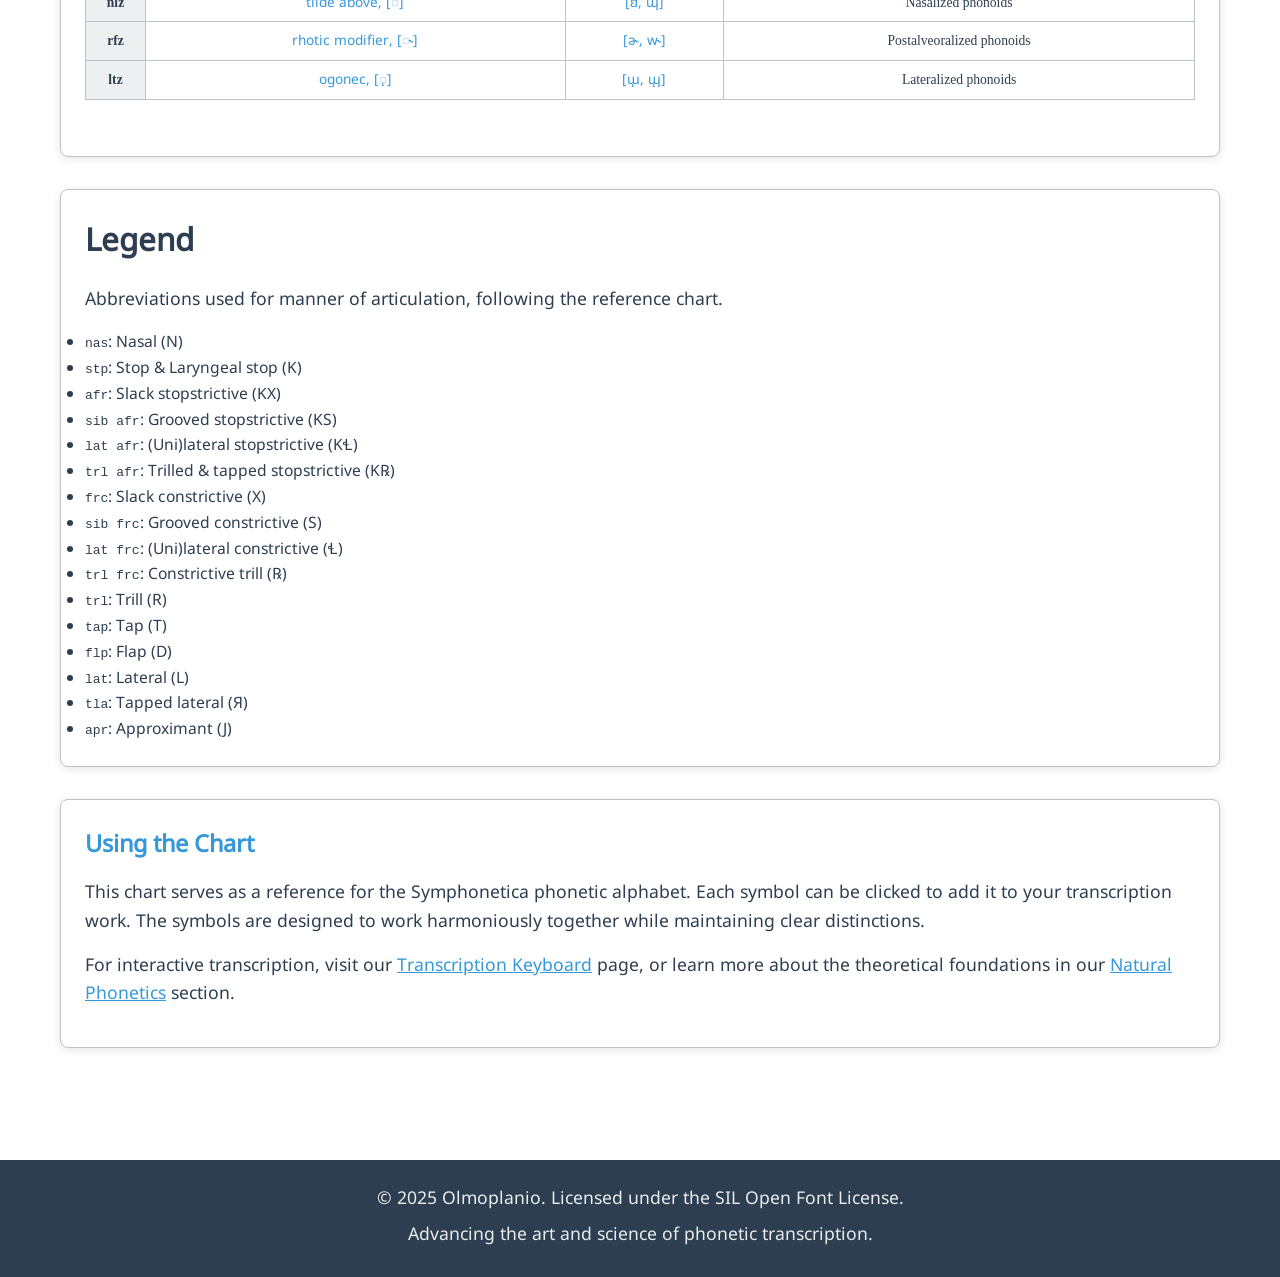
==== commit 6d381e69: "Fix chart" ====
--- a/pages/chart.html
+++ b/pages/chart.html
@@ -165,7 +165,7 @@
                                 <td></td>
                                 <td><span class="phonetic">k͡x<br>ɡ͡ɣ</span></td>
                                 <td><span class="phonetic">k͡ꭓ<br>ɡ͡ʁ</span></td>
-                                <td></td>
+                                <td></span></td>
                                 <td></td>
                                 <td></td>
                             </tr>
@@ -420,6 +420,177 @@
                                 <td><span class="phonetic">ʞ<br>ʢ</span></td>
                                 <td><span class="phonetic">ʕ</span></td>
                                 <td><span class="phonetic">h<br>ɦ</span></td>
+                            </tr>
+                        </tbody>
+                    </table>
+                </div>
+            </div>
+
+
+            <div class="card">
+                <h2>Lip Position</h2>
+                <p>Lip position can be modified with various diacritics when there is not a dedicated symbol.</p>
+                
+                <div class="chart-container" style="overflow-x: auto;">
+                    <table class="chart-table" style="width: 100%; font-size: 0.85em;">
+                        <thead>
+                            <tr>
+                                <th style="width: 60px;">&nbsp;</th>
+                                <th>Category</th>
+                                <th>Indication</th>
+                                <th>Scope</th>
+                                <th>Examples</th>
+                            </tr>
+                        </thead>
+                        <tbody>
+                            <tr>
+                                <th>spr</th>
+                                <td>Spread lips</td>
+                                <td><span class="phonetic">[◌͔]</span></td>
+                                <td>Anteropalatal</td>
+                                <td><span class="phonetic">[e], [i], [j]</span></td>
+                            </tr>
+                            <tr>
+                                <th>unr</th>
+                                <td>Unrounded</td>
+                                <td><span class="phonetic">[◌͔]</span></td>
+                                <td></td>
+                                <td><span class="phonetic">[a], [ə], [ɹ]</span></td>
+                            </tr>
+                            <tr>
+                                <th>vrn</th>
+                                <td>Vertically compressed lips</td>
+                                <td><span class="phonetic">[◌͕]</span></td>
+                                <td>Labio-midpalatal</td>
+                                <td><span class="phonetic">[ү], [ч], [ꝭ], [ꝣ], [ɕ], [ʑ]</span></td>
+                            </tr>
+                            <tr>
+                                <th>lbz</th>
+                                <td>Labialized</td>
+                                <td><span class="phonetic">[◌͔̄]</span></td>
+                                <td></td>
+                                <td><span class="phonetic">[ī], [ʀ̄] [ɉ̄˞]</span></td>
+                            </tr>
+                            <tr>
+                                <th>prt</th>
+                                <td>Protruded lips</td>
+                                <td><span class="phonetic">[◌͕]</span></td>
+                                <td>Grooved</td>
+                                <td><span class="phonetic">[ȿ], [ʃ]</span></td>
+                            </tr>
+                            <tr>
+                                <th>rnd</th>
+                                <td>Rounded</td>
+                                <td><span class="phonetic">[◌͕], [◌͔̑]</span></td>
+                                <td></td>
+                                <td><span class="phonetic">[y], [w], [ɧ], [k̮]</span></td>
+                            </tr>
+                            <tr>
+                                <th>prt + rnd</th>
+                                <td>Over-rounded</td>
+                                <td><span class="phonetic">[◌͕̑]</span></td>
+                                <td>Grooved</td>
+                                <td><span class="phonetic">[ʃ̑], [ʒ̑]</span></td>
+                            </tr>
+                        </tbody>
+                    </table>
+                </div>
+            </div>
+
+            <div class="card">
+                <h2>Modality</h2>
+                <p>Modality features indicate phonation types and airstream mechanisms.</p>
+                
+                <div class="chart-container" style="overflow-x: auto;">
+                    <table class="chart-table" style="width: 100%; font-size: 0.85em;">
+                        <thead>
+                            <tr>
+                                <th style="width: 60px;">&nbsp;</th>
+                                <th>Indication</th>
+                                <th>Example</th>
+                                <th>Description</th>
+                            </tr>
+                        </thead>
+                        <tbody>
+                            <tr>
+                                <th>unv</th>
+                                <td><span class="phonetic">◌̥</span></td>
+                                <td><span class="phonetic">[u̥]</span></td>
+                                <td>Unvoiced vocoids</td>
+                            </tr>
+                            <tr>
+                                <th>mxd</th>
+                                <td><span class="phonetic">◌̜</span></td>
+                                <td><span class="phonetic">[b̜]</span></td>
+                                <td>Mixed phonation phonoids</td>
+                            </tr>
+                            <tr>
+                                <th>ejc</th>
+                                <td><span class="phonetic">◌ʼ</span></td>
+                                <td><span class="phonetic">[pʼ]</span></td>
+                                <td>Ejective contoids</td>
+                            </tr>
+                            <tr>
+                                <th>inj</th>
+                                <td><span class="phonetic">ʽ◌</span></td>
+                                <td><span class="phonetic">[ʽd]</span></td>
+                                <td>Injective contoids</td>
+                            </tr>
+                            <tr>
+                                <th>dej</th>
+                                <td><span class="phonetic">˃◌</span></td>
+                                <td><span class="phonetic">[˃t]</span></td>
+                                <td>Dejective contoids</td>
+                            </tr>
+                        </tbody>
+                    </table>
+                </div>
+            </div>
+
+            <div class="card">
+                <h2>Secondary Coarticulations</h2>
+                <p>Secondary coarticulation features modify the primary articulation of phonoids.</p>
+                
+                <div class="chart-container" style="overflow-x: auto;">
+                    <table class="chart-table" style="width: 100%; font-size: 0.85em;">
+                        <thead>
+                            <tr>
+                                <th style="width: 60px;">&nbsp;</th>
+                                <th>Indication</th>
+                                <th>Example</th>
+                                <th>Description</th>
+                            </tr>
+                        </thead>
+                        <tbody>
+                            <tr>
+                                <th>vlz</th>
+                                <td><span class="phonetic">tilde overlay, [◌̴]</span></td>
+                                <td><span class="phonetic">[t̴]</span></td>
+                                <td>Uvularized and velarized contoids</td>
+                            </tr>
+                            <tr>
+                                <th>lbz</th>
+                                <td><span class="phonetic">inverted breve above, [◌̑]</span></td>
+                                <td><span class="phonetic">[ȋ, k̮, ɉ̑˞]</span></td>
+                                <td>Labialized phonoids</td>
+                            </tr>
+                            <tr>
+                                <th>nlz</th>
+                                <td><span class="phonetic">tilde above, [◌̃]</span></td>
+                                <td><span class="phonetic">[ꞛ̃, ɰ̃]</span></td>
+                                <td>Nasalized phonoids</td>
+                            </tr>
+                            <tr>
+                                <th>rfz</th>
+                                <td><span class="phonetic">rhotic modifier, [◌˞]</span></td>
+                                <td><span class="phonetic">[ɚ, w˞]</span></td>
+                                <td>Postalveoralized phonoids</td>
+                            </tr>
+                            <tr>
+                                <th>ltz</th>
+                                <td><span class="phonetic">ogonec, [◌̨]</span></td>
+                                <td><span class="phonetic">[ɯ̨, ɰ̨]</span></td>
+                                <td>Lateralized phonoids</td>
                             </tr>
                         </tbody>
                     </table>
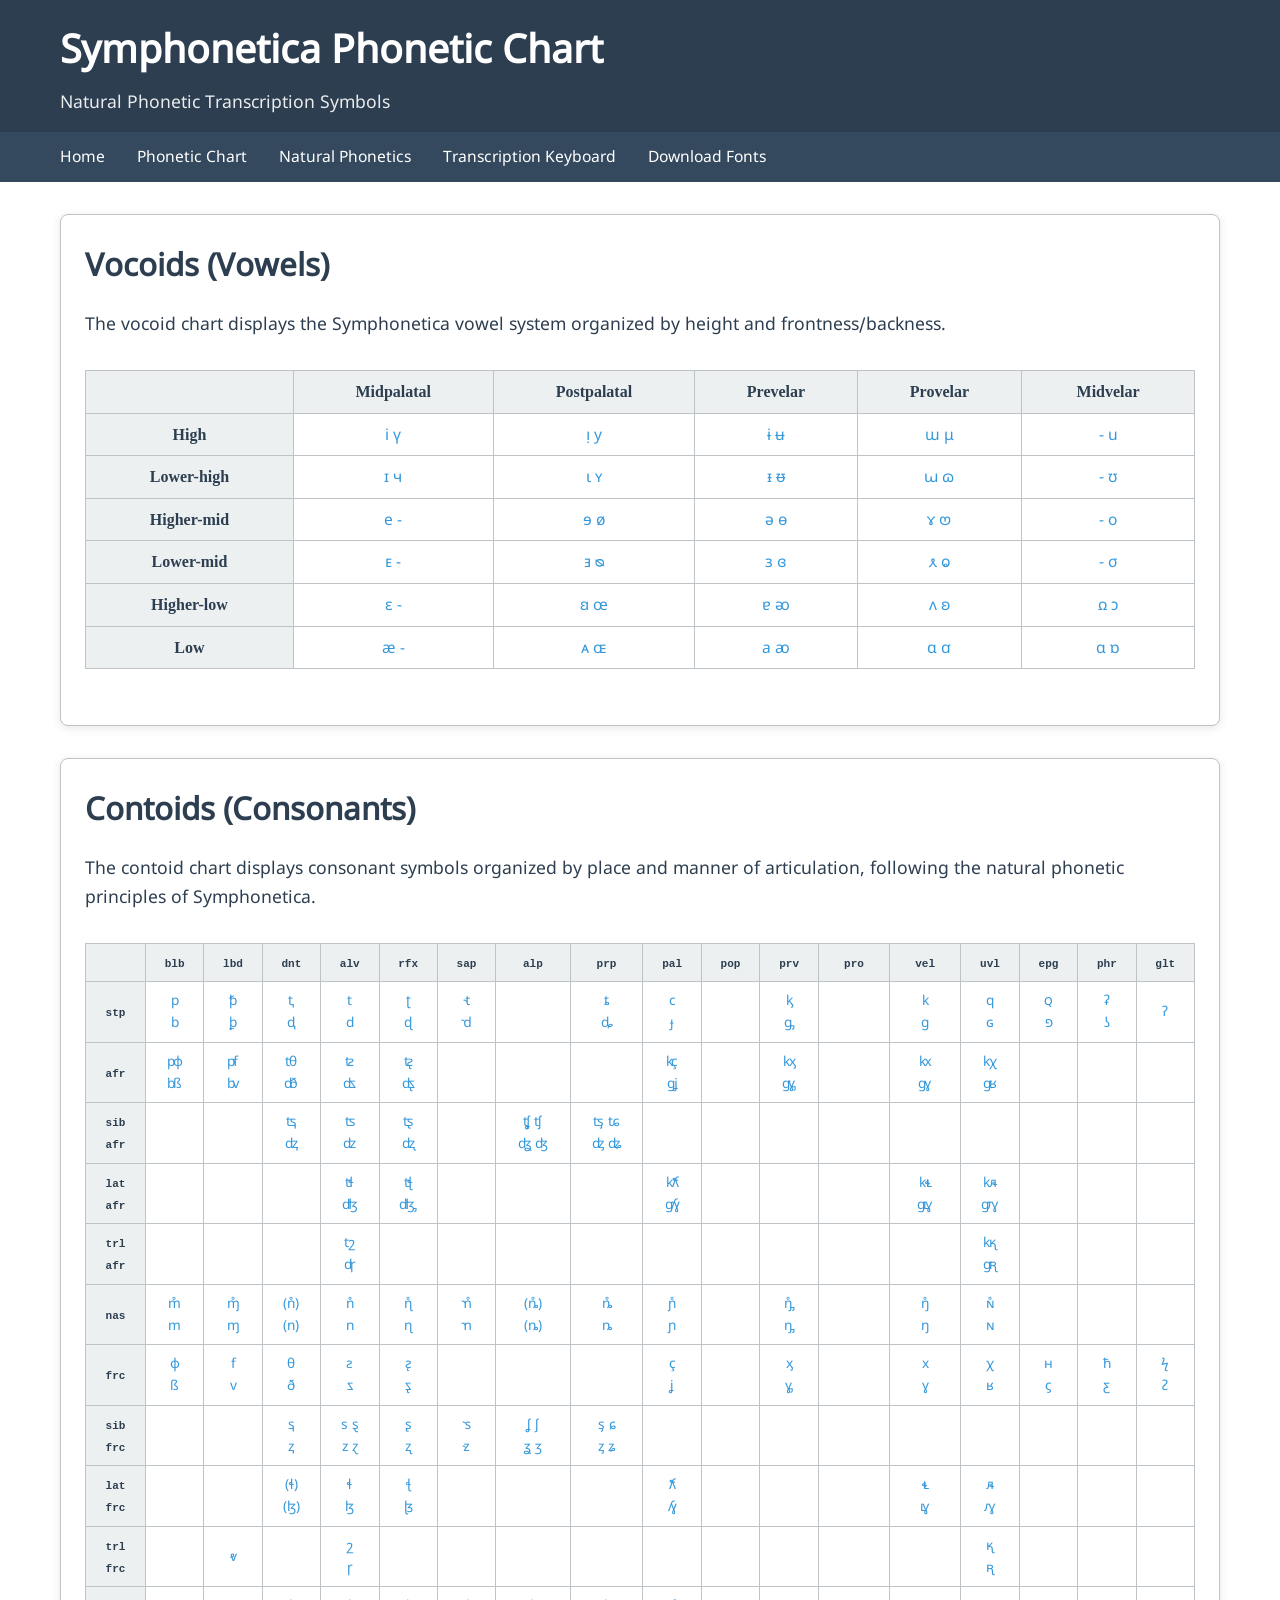
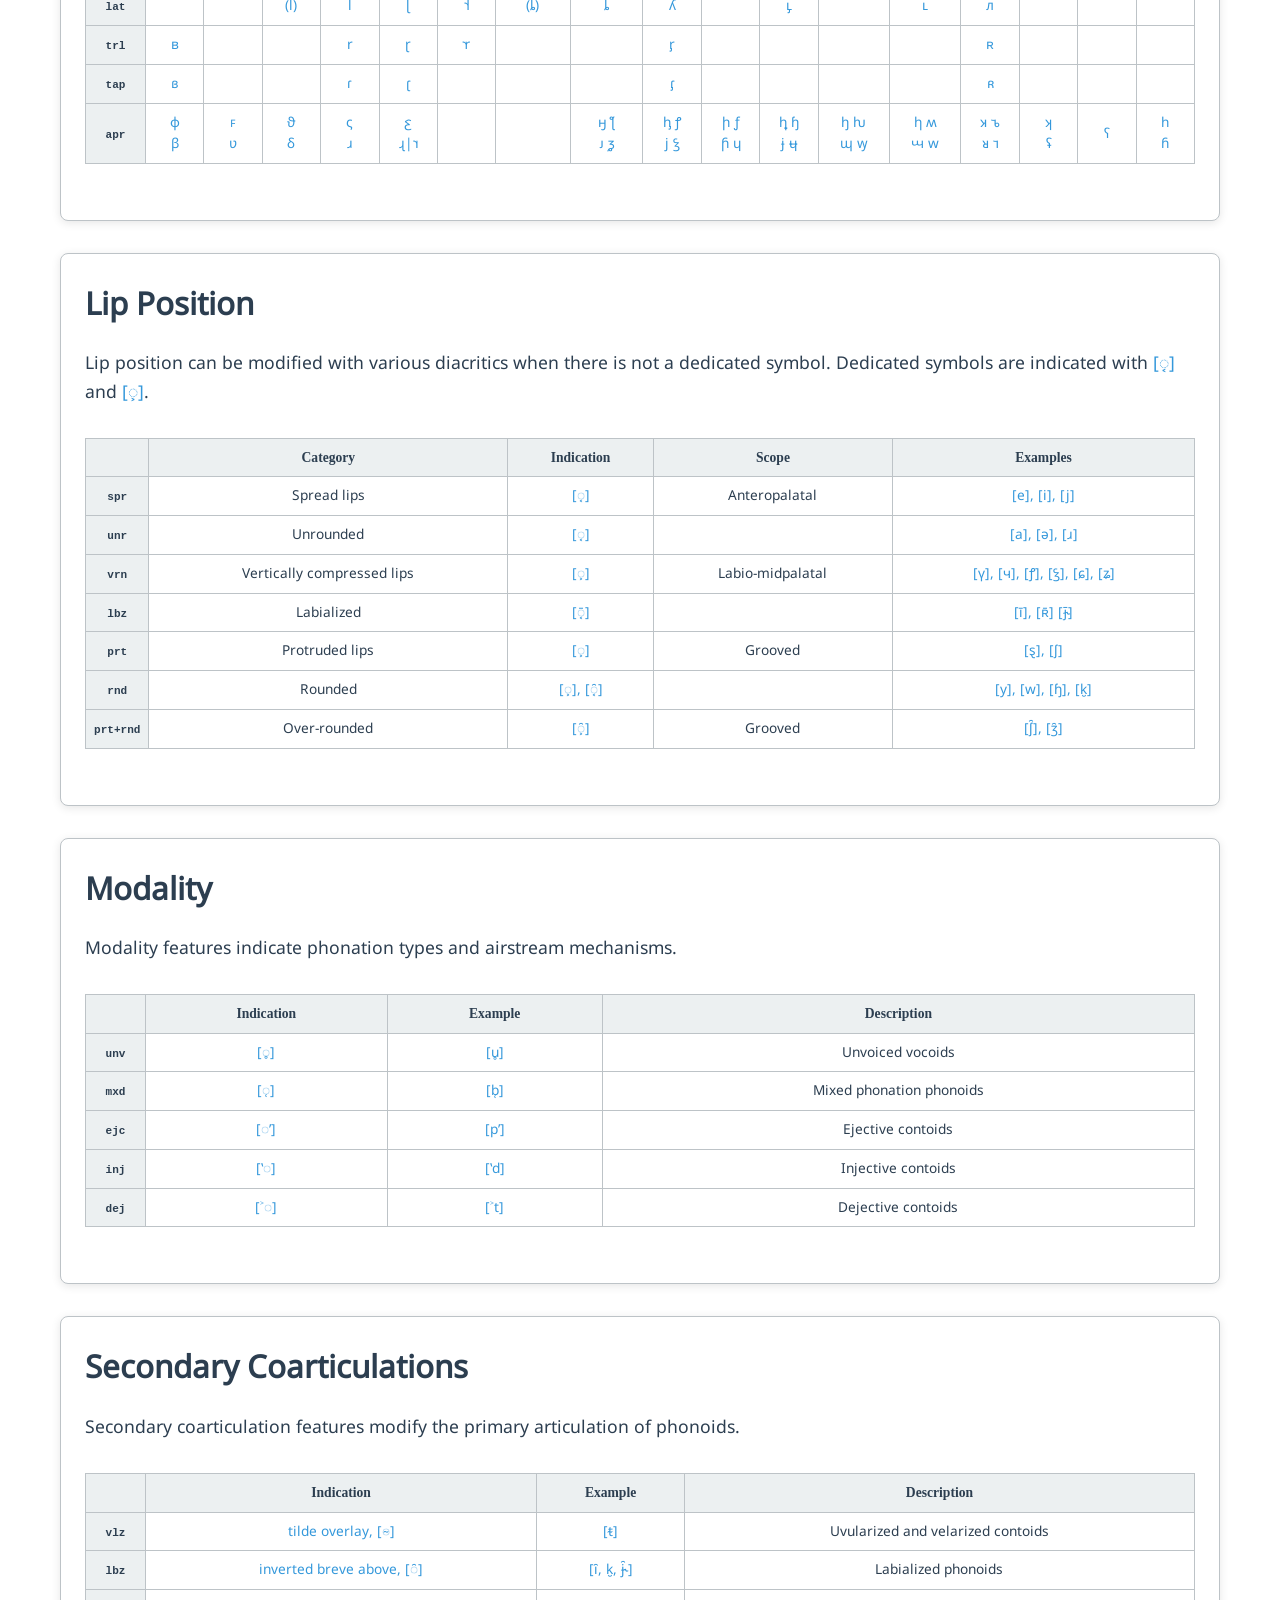
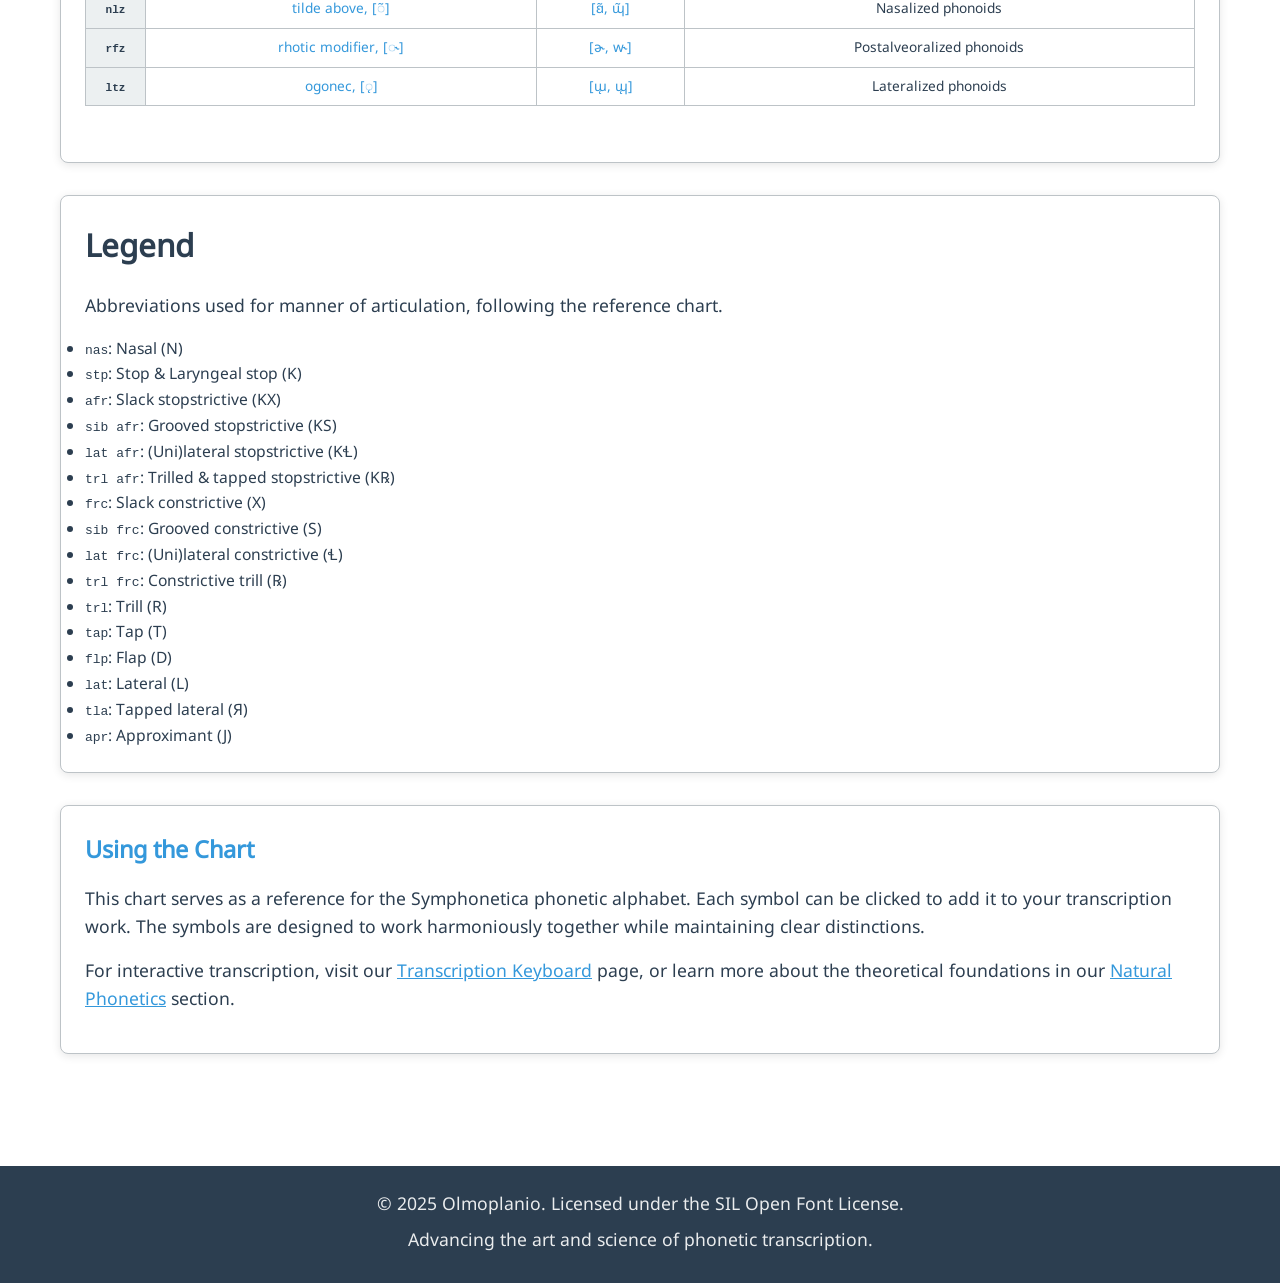
==== commit d4037d39: "Add modifications in chart" ====
--- a/pages/chart.html
+++ b/pages/chart.html
@@ -108,28 +108,28 @@
                         <thead>
                             <tr>
                                 <th style="width: 60px;">&nbsp;</th>
-                                <th>blb</th>
-                                <th>lbd</th>
-                                <th>dnt</th>
-                                <th>alv</th>
-                                <th>rfx</th>
-                                <th>sap</th>
-                                <th>alp</th>
-                                <th>prp</th>
-                                <th>pal</th>
-                                <th>pop</th>
-                                <th>prv</th>
-                                <th>pro</th>
-                                <th>vel</th>
-                                <th>uvl</th>
-                                <th>epg</th>
-                                <th>phr</th>
-                                <th>glt</th>
+                                <th><code>blb</code></th>
+                                <th><code>lbd</code></th>
+                                <th><code>dnt</code></th>
+                                <th><code>alv</code></th>
+                                <th><code>rfx</code></th>
+                                <th><code>sap</code></th>
+                                <th><code>alp</code></th>
+                                <th><code>prp</code></th>
+                                <th><code>pal</code></th>
+                                <th><code>pop</code></th>
+                                <th><code>prv</code></th>
+                                <th><code>pro</code></th>
+                                <th><code>vel</code></th>
+                                <th><code>uvl</code></th>
+                                <th><code>epg</code></th>
+                                <th><code>phr</code></th>
+                                <th><code>glt</code></th>
                             </tr>
                         </thead>
                         <tbody>
                             <tr>
-                                <th>stp</th>
+                                <th><code>stp</code></th>
                                 <td><span class="phonetic">p<br>b</span></td>
                                 <td><span class="phonetic">ꝥ<br>ꝧ</span></td>
                                 <td><span class="phonetic">t̪<br>d̪</span></td>
@@ -150,7 +150,7 @@
                             </tr>
 
                             <tr>
-                                <th>afr</th>
+                                <th><code>afr</code></th>
                                 <td><span class="phonetic">p͡φ<br>b͡ß</span></td>
                                 <td><span class="phonetic">p͡f<br>b͡v</span></td>
                                 <td><span class="phonetic">t͡θ<br>d͡ð</span></td>
@@ -171,7 +171,7 @@
                             </tr>
 
                             <tr>
-                                <th>sib afr</th>
+                                <th><code>sib afr</code></th>
                                 <td></td>
                                 <td></td>
                                 <td><span class="phonetic">t͡s̪<br>d͡z̪</span></td>
@@ -192,7 +192,7 @@
                             </tr>
 
                             <tr>
-                                <th>lat afr</th>
+                                <th><code>lat afr</code></th>
                                 <td></td>
                                 <td></td>
                                 <td></td>
@@ -213,7 +213,7 @@
                             </tr>
 
                             <tr>
-                                <th>trl afr</th>
+                                <th><code>trl afr</code></th>
                                 <td></td>
                                 <td></td>
                                 <td></td>
@@ -234,7 +234,7 @@
                             </tr>
 
                             <tr>
-                                <th>nas</th>
+                                <th><code>nas</code></th>
                                 <td><span class="phonetic">m̊<br>m</span></td>
                                 <td><span class="phonetic">ɱ̊<br>ɱ</span></td>
                                 <td><span class="phonetic">(n̊)<br>(n)</span></td>
@@ -255,7 +255,7 @@
                             </tr>
 
                             <tr>
-                                <th>frc</th>
+                                <th><code>frc</code></th>
                                 <td><span class="phonetic">φ<br>ß</span></td>
                                 <td><span class="phonetic">f<br>v</span></td>
                                 <td><span class="phonetic">θ<br>ð</span></td>
@@ -276,7 +276,7 @@
                             </tr>
 
                             <tr>
-                                <th>sib frc</th>
+                                <th><code>sib frc</code></th>
                                 <td></td>
                                 <td></td>
                                 <td><span class="phonetic">s̪<br>z̪</span></td>
@@ -297,7 +297,7 @@
                             </tr>
 
                             <tr>
-                                <th>lat frc</th>
+                                <th><code>lat frc</code></th>
                                 <td></td>
                                 <td></td>
                                 <td><span class="phonetic">(ɬ)<br>(ɮ)</span></td>
@@ -318,7 +318,7 @@
                             </tr>
 
                             <tr>
-                                <th>trl frc</th>
+                                <th><code>trl frc</code></th>
                                 <td></td>
                                 <td><span class="phonetic">ⱴ</span></td>
                                 <td></td>
@@ -339,7 +339,7 @@
                             </tr>
 
                             <tr>
-                                <th>lat</th>
+                                <th><code>lat</code></th>
                                 <td></td>
                                 <td></td>
                                 <td><span class="phonetic">(l)</span></td>
@@ -360,7 +360,7 @@
                             </tr>
 
                             <tr>
-                                <th>trl</th>
+                                <th><code>trl</code></th>
                                 <td><span class="phonetic">ʙ</span></td>
                                 <td></td>
                                 <td></td>
@@ -381,7 +381,7 @@
                             </tr>
 
                             <tr>
-                                <th>tap</th>
+                                <th><code>tap</code></th>
                                 <td><span class="phonetic">ꟕ</span></td>
                                 <td></td>
                                 <td></td>
@@ -402,7 +402,7 @@
                             </tr>
 
                             <tr>
-                                <th>apr</th>
+                                <th><code>apr</code></th>
                                 <td><span class="phonetic">ɸ<br>β</span></td>
                                 <td><span class="phonetic">ꜰ<br>ʋ</span></td>
                                 <td><span class="phonetic">ϑ<br>δ</span></td>
@@ -429,7 +429,10 @@
 
             <div class="card">
                 <h2>Lip Position</h2>
-                <p>Lip position can be modified with various diacritics when there is not a dedicated symbol.</p>
+                <p>Lip position can be modified with various diacritics when there is not a dedicated symbol.
+                Dedicated symbols are indicated with <span class="phonetic">[◌͔]</span> and <span class="phonetic">[◌͕]</span>.
+
+                </p>
                 
                 <div class="chart-container" style="overflow-x: auto;">
                     <table class="chart-table" style="width: 100%; font-size: 0.85em;">
@@ -444,49 +447,49 @@
                         </thead>
                         <tbody>
                             <tr>
-                                <th>spr</th>
+                                <th><code>spr</code></th>
                                 <td>Spread lips</td>
                                 <td><span class="phonetic">[◌͔]</span></td>
                                 <td>Anteropalatal</td>
                                 <td><span class="phonetic">[e], [i], [j]</span></td>
                             </tr>
                             <tr>
-                                <th>unr</th>
+                                <th><code>unr</code></th>
                                 <td>Unrounded</td>
                                 <td><span class="phonetic">[◌͔]</span></td>
                                 <td></td>
                                 <td><span class="phonetic">[a], [ə], [ɹ]</span></td>
                             </tr>
                             <tr>
-                                <th>vrn</th>
+                                <th><code>vrn</code></th>
                                 <td>Vertically compressed lips</td>
                                 <td><span class="phonetic">[◌͕]</span></td>
                                 <td>Labio-midpalatal</td>
                                 <td><span class="phonetic">[ү], [ч], [ꝭ], [ꝣ], [ɕ], [ʑ]</span></td>
                             </tr>
                             <tr>
-                                <th>lbz</th>
+                                <th><code>lbz</code></th>
                                 <td>Labialized</td>
                                 <td><span class="phonetic">[◌͔̄]</span></td>
                                 <td></td>
                                 <td><span class="phonetic">[ī], [ʀ̄] [ɉ̄˞]</span></td>
                             </tr>
                             <tr>
-                                <th>prt</th>
+                                <th><code>prt</code></th>
                                 <td>Protruded lips</td>
                                 <td><span class="phonetic">[◌͕]</span></td>
                                 <td>Grooved</td>
                                 <td><span class="phonetic">[ȿ], [ʃ]</span></td>
                             </tr>
                             <tr>
-                                <th>rnd</th>
+                                <th><code>rnd</code></th>
                                 <td>Rounded</td>
                                 <td><span class="phonetic">[◌͕], [◌͔̑]</span></td>
                                 <td></td>
                                 <td><span class="phonetic">[y], [w], [ɧ], [k̮]</span></td>
                             </tr>
                             <tr>
-                                <th>prt + rnd</th>
+                                <th><code>prt+rnd</code></th>
                                 <td>Over-rounded</td>
                                 <td><span class="phonetic">[◌͕̑]</span></td>
                                 <td>Grooved</td>
@@ -513,32 +516,32 @@
                         </thead>
                         <tbody>
                             <tr>
-                                <th>unv</th>
-                                <td><span class="phonetic">◌̥</span></td>
+                                <th><code>unv</code></th>
+                                <td><span class="phonetic">[◌̥]</span></td>
                                 <td><span class="phonetic">[u̥]</span></td>
                                 <td>Unvoiced vocoids</td>
                             </tr>
                             <tr>
-                                <th>mxd</th>
-                                <td><span class="phonetic">◌̜</span></td>
+                                <th><code>mxd</code></th>
+                                <td><span class="phonetic">[◌̜]</span></td>
                                 <td><span class="phonetic">[b̜]</span></td>
                                 <td>Mixed phonation phonoids</td>
                             </tr>
                             <tr>
-                                <th>ejc</th>
-                                <td><span class="phonetic">◌ʼ</span></td>
+                                <th><code>ejc</code></th>
+                                <td><span class="phonetic">[◌ʼ]</span></td>
                                 <td><span class="phonetic">[pʼ]</span></td>
                                 <td>Ejective contoids</td>
                             </tr>
                             <tr>
-                                <th>inj</th>
-                                <td><span class="phonetic">ʽ◌</span></td>
+                                <th><code>inj</code></th>
+                                <td><span class="phonetic">[ʽ◌]</span></td>
                                 <td><span class="phonetic">[ʽd]</span></td>
                                 <td>Injective contoids</td>
                             </tr>
                             <tr>
-                                <th>dej</th>
-                                <td><span class="phonetic">˃◌</span></td>
+                                <th><code>dej</code></th>
+                                <td><span class="phonetic">[˃◌]</span></td>
                                 <td><span class="phonetic">[˃t]</span></td>
                                 <td>Dejective contoids</td>
                             </tr>
@@ -563,31 +566,31 @@
                         </thead>
                         <tbody>
                             <tr>
-                                <th>vlz</th>
+                                <th><code>vlz</code></th>
                                 <td><span class="phonetic">tilde overlay, [◌̴]</span></td>
                                 <td><span class="phonetic">[t̴]</span></td>
                                 <td>Uvularized and velarized contoids</td>
                             </tr>
                             <tr>
-                                <th>lbz</th>
+                                <th><code>lbz</code></th>
                                 <td><span class="phonetic">inverted breve above, [◌̑]</span></td>
                                 <td><span class="phonetic">[ȋ, k̮, ɉ̑˞]</span></td>
                                 <td>Labialized phonoids</td>
                             </tr>
                             <tr>
-                                <th>nlz</th>
+                                <th><code>nlz</code></th>
                                 <td><span class="phonetic">tilde above, [◌̃]</span></td>
                                 <td><span class="phonetic">[ꞛ̃, ɰ̃]</span></td>
                                 <td>Nasalized phonoids</td>
                             </tr>
                             <tr>
-                                <th>rfz</th>
+                                <th><code>rfz</code></th>
                                 <td><span class="phonetic">rhotic modifier, [◌˞]</span></td>
                                 <td><span class="phonetic">[ɚ, w˞]</span></td>
                                 <td>Postalveoralized phonoids</td>
                             </tr>
                             <tr>
-                                <th>ltz</th>
+                                <th><code>ltz</code></th>
                                 <td><span class="phonetic">ogonec, [◌̨]</span></td>
                                 <td><span class="phonetic">[ɯ̨, ɰ̨]</span></td>
                                 <td>Lateralized phonoids</td>
--- a/assets/styles.css
+++ b/assets/styles.css
@@ -230,6 +230,10 @@
     text-align: center;
 }
 
+.chart-table td {
+    font-family: 'Laudosia', sans-serif;
+}
+
 .chart-table th {
     background-color: var(--light-bg);
     font-weight: 600;
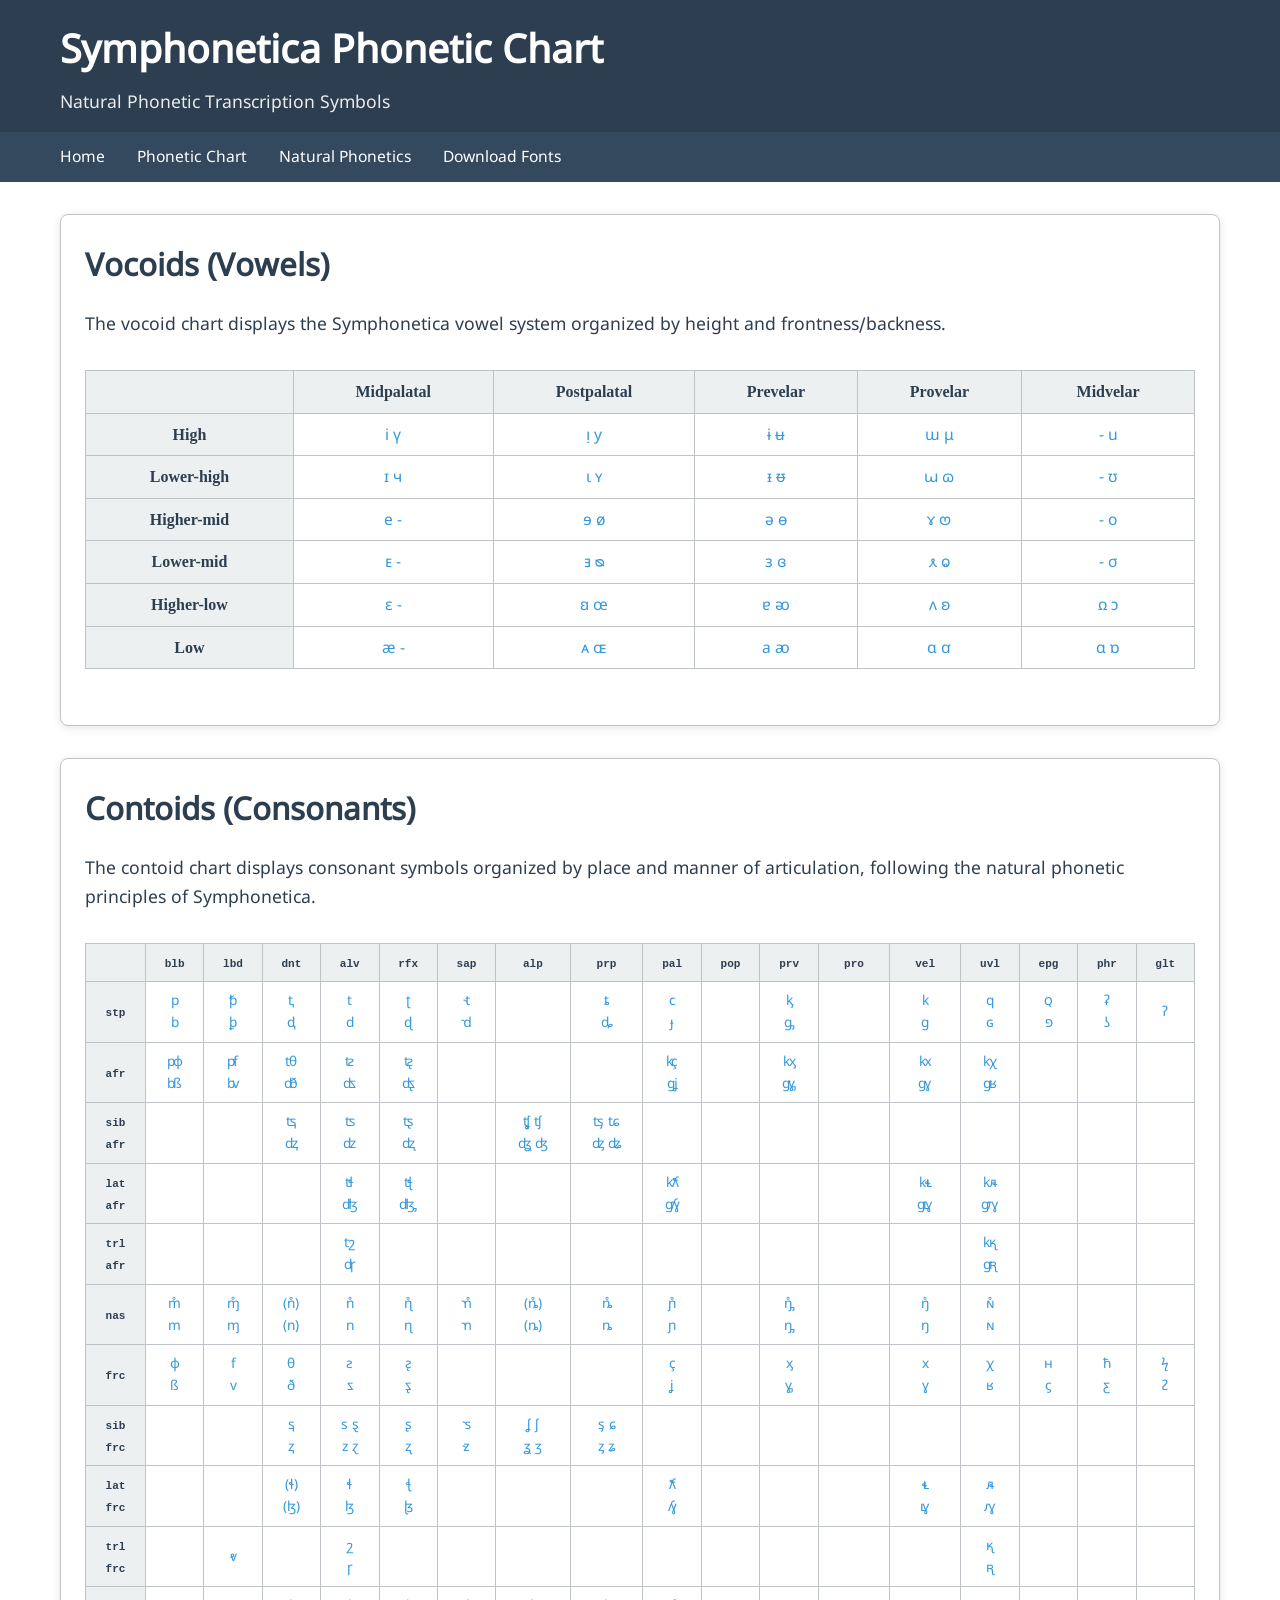
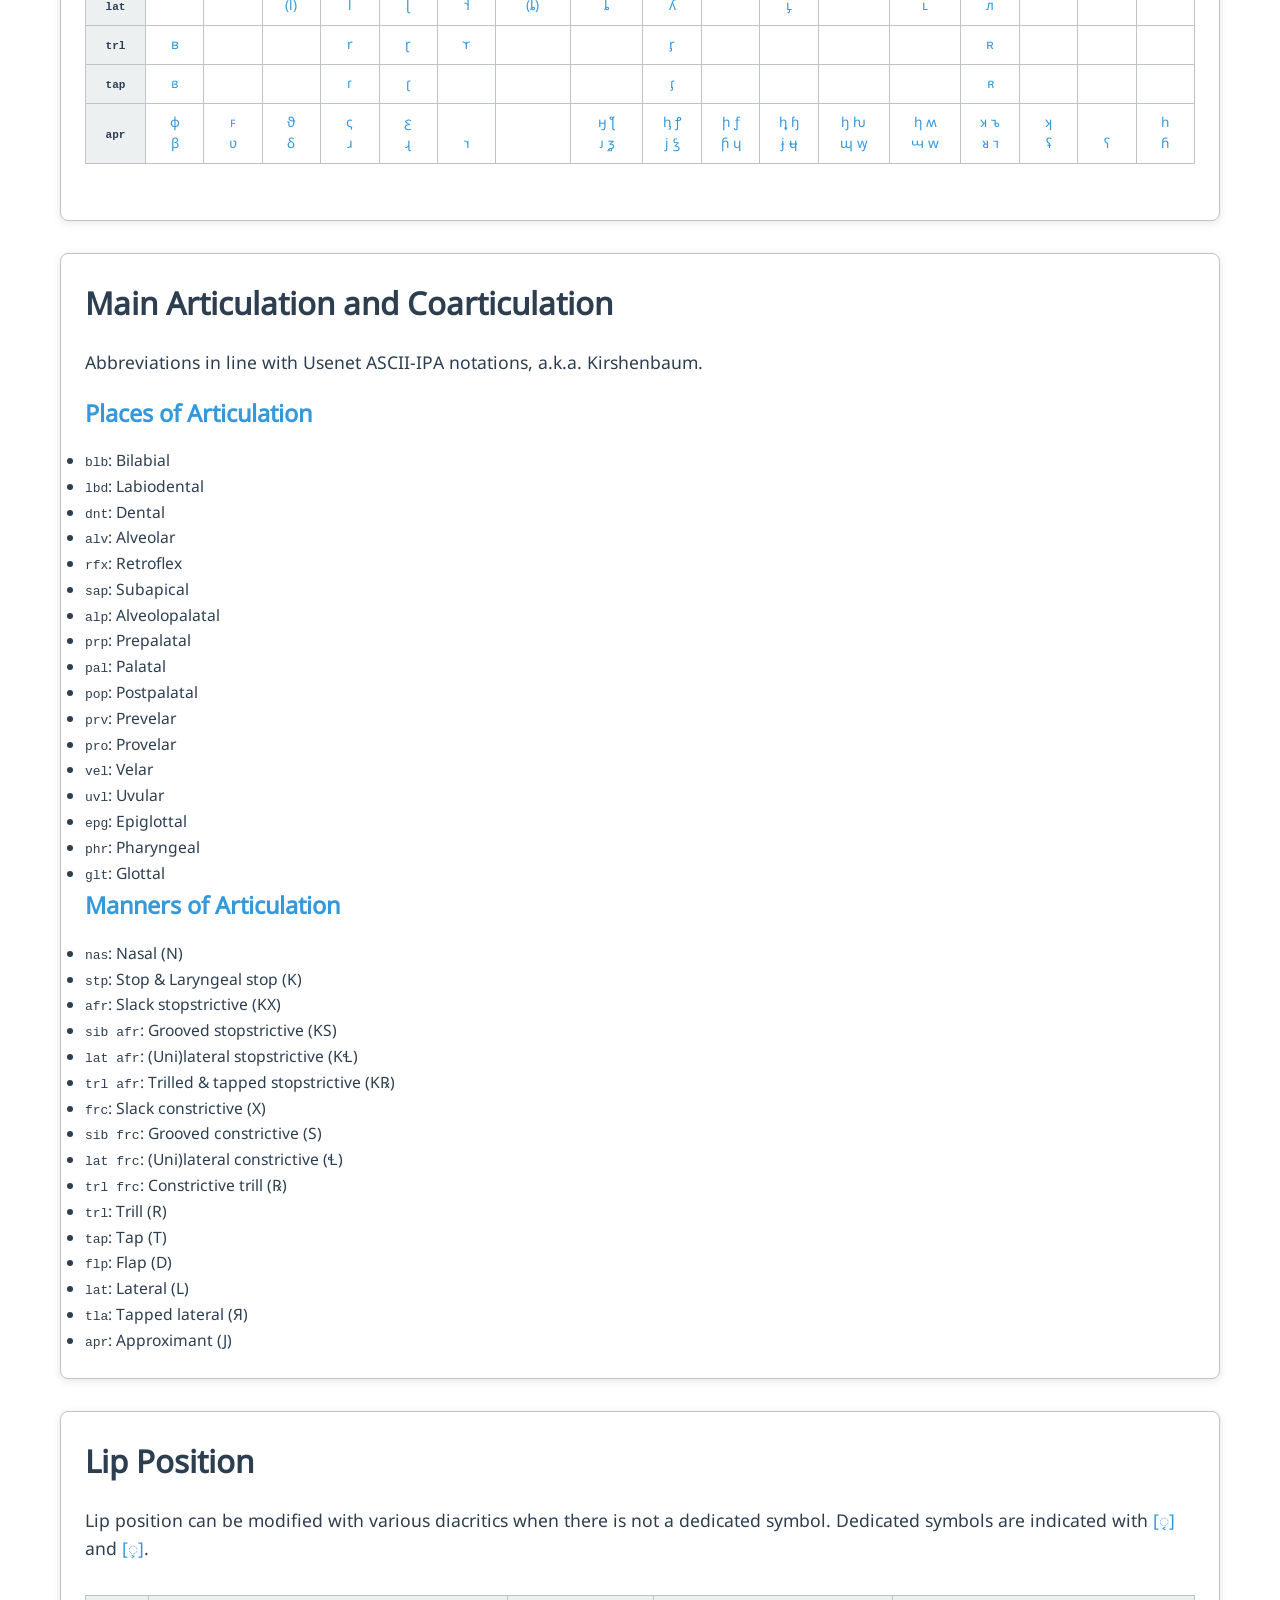
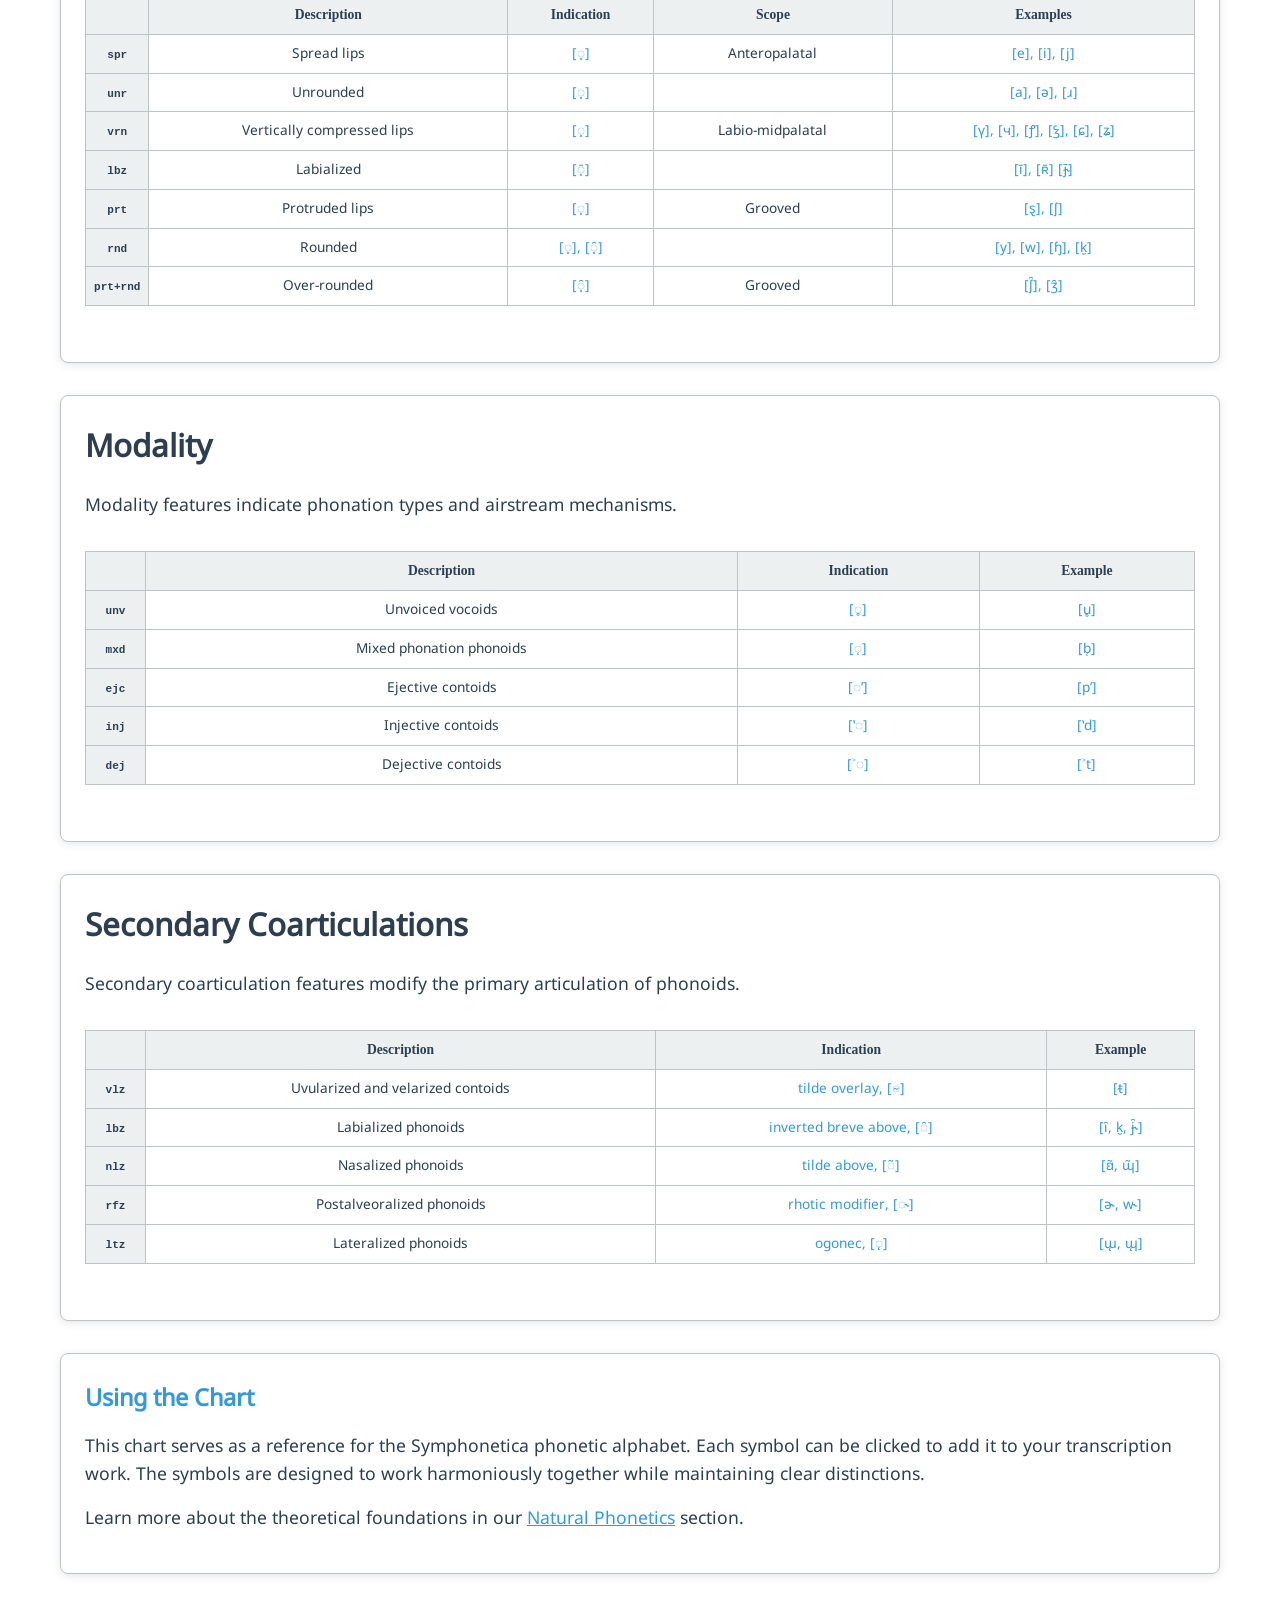
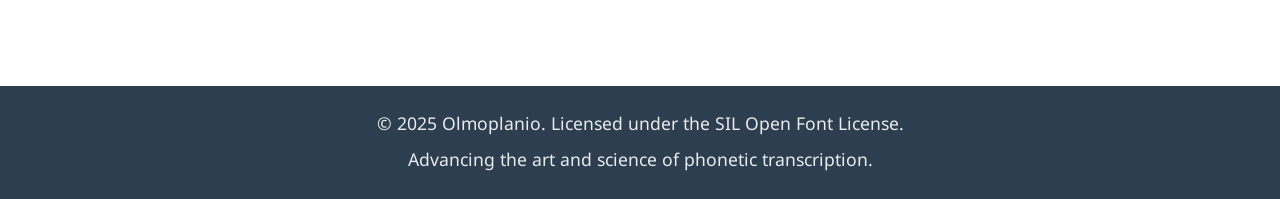
==== commit 919f7ca3: "Fixes to phonetic symbols and font sample text." ====
--- a/pages/chart.html
+++ b/pages/chart.html
@@ -21,7 +21,6 @@
                 <li><a href="../index.html">Home</a></li>
                 <li><a href="chart.html">Phonetic Chart</a></li>
                 <li><a href="natural.html">Natural Phonetics</a></li>
-                <li><a href="keyboard.html">Transcription Keyboard</a></li>
                 <li><a href="fonts.html">Download Fonts</a></li>
             </ul>
         </div>
@@ -407,8 +406,8 @@
                                 <td><span class="phonetic">ꜰ<br>ʋ</span></td>
                                 <td><span class="phonetic">ϑ<br>δ</span></td>
                                 <td><span class="phonetic">ς<br>ɹ</span></td>
-                                <td><span class="phonetic">ꜫ<br>ɻ|ɻ̠</span></td>
-                                <td></td>
+                                <td><span class="phonetic">ꜫ<br>ɻ</span></td>
+                                <td><span class="phonetic">&nbsp;<br>ɻ̠</span></td>
                                 <td></td>
                                 <td><span class="phonetic">ӈ ƪ<br>ᴊ ƺ</span></td>
                                 <td><span class="phonetic">ꞕ ꝭ<br>j ꝣ</span></td>
@@ -418,7 +417,7 @@
                                 <td><span class="phonetic">ꭖ ʍ<br>ꚇ w</span></td>
                                 <td><span class="phonetic">𝼐 ꭌ<br>ᴚ ꭋ</span></td>
                                 <td><span class="phonetic">ʞ<br>ʢ</span></td>
-                                <td><span class="phonetic">ʕ</span></td>
+                                <td><span class="phonetic">&nbsp;<br>ʕ</span></td>
                                 <td><span class="phonetic">h<br>ɦ</span></td>
                             </tr>
                         </tbody>
@@ -426,183 +425,32 @@
                 </div>
             </div>
 
-
             <div class="card">
-                <h2>Lip Position</h2>
-                <p>Lip position can be modified with various diacritics when there is not a dedicated symbol.
-                Dedicated symbols are indicated with <span class="phonetic">[◌͔]</span> and <span class="phonetic">[◌͕]</span>.
-
-                </p>
-                
-                <div class="chart-container" style="overflow-x: auto;">
-                    <table class="chart-table" style="width: 100%; font-size: 0.85em;">
-                        <thead>
-                            <tr>
-                                <th style="width: 60px;">&nbsp;</th>
-                                <th>Category</th>
-                                <th>Indication</th>
-                                <th>Scope</th>
-                                <th>Examples</th>
-                            </tr>
-                        </thead>
-                        <tbody>
-                            <tr>
-                                <th><code>spr</code></th>
-                                <td>Spread lips</td>
-                                <td><span class="phonetic">[◌͔]</span></td>
-                                <td>Anteropalatal</td>
-                                <td><span class="phonetic">[e], [i], [j]</span></td>
-                            </tr>
-                            <tr>
-                                <th><code>unr</code></th>
-                                <td>Unrounded</td>
-                                <td><span class="phonetic">[◌͔]</span></td>
-                                <td></td>
-                                <td><span class="phonetic">[a], [ə], [ɹ]</span></td>
-                            </tr>
-                            <tr>
-                                <th><code>vrn</code></th>
-                                <td>Vertically compressed lips</td>
-                                <td><span class="phonetic">[◌͕]</span></td>
-                                <td>Labio-midpalatal</td>
-                                <td><span class="phonetic">[ү], [ч], [ꝭ], [ꝣ], [ɕ], [ʑ]</span></td>
-                            </tr>
-                            <tr>
-                                <th><code>lbz</code></th>
-                                <td>Labialized</td>
-                                <td><span class="phonetic">[◌͔̄]</span></td>
-                                <td></td>
-                                <td><span class="phonetic">[ī], [ʀ̄] [ɉ̄˞]</span></td>
-                            </tr>
-                            <tr>
-                                <th><code>prt</code></th>
-                                <td>Protruded lips</td>
-                                <td><span class="phonetic">[◌͕]</span></td>
-                                <td>Grooved</td>
-                                <td><span class="phonetic">[ȿ], [ʃ]</span></td>
-                            </tr>
-                            <tr>
-                                <th><code>rnd</code></th>
-                                <td>Rounded</td>
-                                <td><span class="phonetic">[◌͕], [◌͔̑]</span></td>
-                                <td></td>
-                                <td><span class="phonetic">[y], [w], [ɧ], [k̮]</span></td>
-                            </tr>
-                            <tr>
-                                <th><code>prt+rnd</code></th>
-                                <td>Over-rounded</td>
-                                <td><span class="phonetic">[◌͕̑]</span></td>
-                                <td>Grooved</td>
-                                <td><span class="phonetic">[ʃ̑], [ʒ̑]</span></td>
-                            </tr>
-                        </tbody>
-                    </table>
-                </div>
-            </div>
-
-            <div class="card">
-                <h2>Modality</h2>
-                <p>Modality features indicate phonation types and airstream mechanisms.</p>
-                
-                <div class="chart-container" style="overflow-x: auto;">
-                    <table class="chart-table" style="width: 100%; font-size: 0.85em;">
-                        <thead>
-                            <tr>
-                                <th style="width: 60px;">&nbsp;</th>
-                                <th>Indication</th>
-                                <th>Example</th>
-                                <th>Description</th>
-                            </tr>
-                        </thead>
-                        <tbody>
-                            <tr>
-                                <th><code>unv</code></th>
-                                <td><span class="phonetic">[◌̥]</span></td>
-                                <td><span class="phonetic">[u̥]</span></td>
-                                <td>Unvoiced vocoids</td>
-                            </tr>
-                            <tr>
-                                <th><code>mxd</code></th>
-                                <td><span class="phonetic">[◌̜]</span></td>
-                                <td><span class="phonetic">[b̜]</span></td>
-                                <td>Mixed phonation phonoids</td>
-                            </tr>
-                            <tr>
-                                <th><code>ejc</code></th>
-                                <td><span class="phonetic">[◌ʼ]</span></td>
-                                <td><span class="phonetic">[pʼ]</span></td>
-                                <td>Ejective contoids</td>
-                            </tr>
-                            <tr>
-                                <th><code>inj</code></th>
-                                <td><span class="phonetic">[ʽ◌]</span></td>
-                                <td><span class="phonetic">[ʽd]</span></td>
-                                <td>Injective contoids</td>
-                            </tr>
-                            <tr>
-                                <th><code>dej</code></th>
-                                <td><span class="phonetic">[˃◌]</span></td>
-                                <td><span class="phonetic">[˃t]</span></td>
-                                <td>Dejective contoids</td>
-                            </tr>
-                        </tbody>
-                    </table>
-                </div>
-            </div>
-
-            <div class="card">
-                <h2>Secondary Coarticulations</h2>
-                <p>Secondary coarticulation features modify the primary articulation of phonoids.</p>
-                
-                <div class="chart-container" style="overflow-x: auto;">
-                    <table class="chart-table" style="width: 100%; font-size: 0.85em;">
-                        <thead>
-                            <tr>
-                                <th style="width: 60px;">&nbsp;</th>
-                                <th>Indication</th>
-                                <th>Example</th>
-                                <th>Description</th>
-                            </tr>
-                        </thead>
-                        <tbody>
-                            <tr>
-                                <th><code>vlz</code></th>
-                                <td><span class="phonetic">tilde overlay, [◌̴]</span></td>
-                                <td><span class="phonetic">[t̴]</span></td>
-                                <td>Uvularized and velarized contoids</td>
-                            </tr>
-                            <tr>
-                                <th><code>lbz</code></th>
-                                <td><span class="phonetic">inverted breve above, [◌̑]</span></td>
-                                <td><span class="phonetic">[ȋ, k̮, ɉ̑˞]</span></td>
-                                <td>Labialized phonoids</td>
-                            </tr>
-                            <tr>
-                                <th><code>nlz</code></th>
-                                <td><span class="phonetic">tilde above, [◌̃]</span></td>
-                                <td><span class="phonetic">[ꞛ̃, ɰ̃]</span></td>
-                                <td>Nasalized phonoids</td>
-                            </tr>
-                            <tr>
-                                <th><code>rfz</code></th>
-                                <td><span class="phonetic">rhotic modifier, [◌˞]</span></td>
-                                <td><span class="phonetic">[ɚ, w˞]</span></td>
-                                <td>Postalveoralized phonoids</td>
-                            </tr>
-                            <tr>
-                                <th><code>ltz</code></th>
-                                <td><span class="phonetic">ogonec, [◌̨]</span></td>
-                                <td><span class="phonetic">[ɯ̨, ɰ̨]</span></td>
-                                <td>Lateralized phonoids</td>
-                            </tr>
-                        </tbody>
-                    </table>
-                </div>
-            </div>
-
-            <div class="card">
-                <h2>Legend</h2>
-                <p>Abbreviations used for manner of articulation, following the reference chart.</p>
+                <h2>Main Articulation and Coarticulation</h2>
+                <p>Abbreviations in line with Usenet ASCII-IPA notations, a.k.a. Kirshenbaum.</p>
+                
+                <h3>Places of Articulation</h3>
+                <ul>
+                    <li><code>blb</code>: Bilabial</li>
+                    <li><code>lbd</code>: Labiodental</li>
+                    <li><code>dnt</code>: Dental</li>
+                    <li><code>alv</code>: Alveolar</li>
+                    <li><code>rfx</code>: Retroflex</li>
+                    <li><code>sap</code>: Subapical</li>
+                    <li><code>alp</code>: Alveolopalatal</li>
+                    <li><code>prp</code>: Prepalatal</li>
+                    <li><code>pal</code>: Palatal</li>
+                    <li><code>pop</code>: Postpalatal</li>
+                    <li><code>prv</code>: Prevelar</li>
+                    <li><code>pro</code>: Provelar</li>
+                    <li><code>vel</code>: Velar</li>
+                    <li><code>uvl</code>: Uvular</li>
+                    <li><code>epg</code>: Epiglottal</li>
+                    <li><code>phr</code>: Pharyngeal</li>
+                    <li><code>glt</code>: Glottal</li>
+                </ul>
+                
+                <h3>Manners of Articulation</h3>
                 <ul>
                     <li><code>nas</code>: Nasal (N)</li>
                     <li><code>stp</code>: Stop &amp; Laryngeal stop (K)</li>
@@ -621,13 +469,187 @@
                     <li><code>tla</code>: Tapped lateral (Я)</li>
                     <li><code>apr</code>: Approximant (J)</li>
                 </ul>
+                 
+            </div>
+
+            <div class="card">
+                <h2>Lip Position</h2>
+                <p>Lip position can be modified with various diacritics when there is not a dedicated symbol.
+                Dedicated symbols are indicated with <span class="phonetic">[◌͔]</span> and <span class="phonetic">[◌͕]</span>.
+
+                </p>
+                
+                <div class="chart-container" style="overflow-x: auto;">
+                    <table class="chart-table" style="width: 100%; font-size: 0.85em;">
+                        <thead>
+                            <tr>
+                                <th style="width: 60px;">&nbsp;</th>
+                                <th>Description</th>
+                                <th>Indication</th>
+                                <th>Scope</th>
+                                <th>Examples</th>
+                            </tr>
+                        </thead>
+                        <tbody>
+                            <tr>
+                                <th><code>spr</code></th>
+                                <td>Spread lips</td>
+                                <td><span class="phonetic">[◌͔]</span></td>
+                                <td>Anteropalatal</td>
+                                <td><span class="phonetic">[e], [i], [j]</span></td>
+                            </tr>
+                            <tr>
+                                <th><code>unr</code></th>
+                                <td>Unrounded</td>
+                                <td><span class="phonetic">[◌͔]</span></td>
+                                <td></td>
+                                <td><span class="phonetic">[a], [ə], [ɹ]</span></td>
+                            </tr>
+                            <tr>
+                                <th><code>vrn</code></th>
+                                <td>Vertically compressed lips</td>
+                                <td><span class="phonetic">[◌͕]</span></td>
+                                <td>Labio-midpalatal</td>
+                                <td><span class="phonetic">[ү], [ч], [ꝭ], [ꝣ], [ɕ], [ʑ]</span></td>
+                            </tr>
+                            <tr>
+                                <th><code>lbz</code></th>
+                                <td>Labialized</td>
+                                <td><span class="phonetic">[◌͔̄]</span></td>
+                                <td></td>
+                                <td><span class="phonetic">[ī], [ʀ̄] [ɉ̄˞]</span></td>
+                            </tr>
+                            <tr>
+                                <th><code>prt</code></th>
+                                <td>Protruded lips</td>
+                                <td><span class="phonetic">[◌͕]</span></td>
+                                <td>Grooved</td>
+                                <td><span class="phonetic">[ȿ], [ʃ]</span></td>
+                            </tr>
+                            <tr>
+                                <th><code>rnd</code></th>
+                                <td>Rounded</td>
+                                <td><span class="phonetic">[◌͕], [◌͔̑]</span></td>
+                                <td></td>
+                                <td><span class="phonetic">[y], [w], [ɧ], [k̮]</span></td>
+                            </tr>
+                            <tr>
+                                <th><code>prt+rnd</code></th>
+                                <td>Over-rounded</td>
+                                <td><span class="phonetic">[◌͕̑]</span></td>
+                                <td>Grooved</td>
+                                <td><span class="phonetic">[ʃ̑], [ʒ̑]</span></td>
+                            </tr>
+                        </tbody>
+                    </table>
+                </div>
+            </div>
+
+            <div class="card">
+                <h2>Modality</h2>
+                <p>Modality features indicate phonation types and airstream mechanisms.</p>
+                
+                <div class="chart-container" style="overflow-x: auto;">
+                    <table class="chart-table" style="width: 100%; font-size: 0.85em;">
+                        <thead>
+                            <tr>
+                                <th style="width: 60px;">&nbsp;</th>
+                                <th>Description</th>
+                                <th>Indication</th>
+                                <th>Example</th>
+                            </tr>
+                        </thead>
+                        <tbody>
+                            <tr>
+                                <th><code>unv</code></th>
+                                <td>Unvoiced vocoids</td>
+                                <td><span class="phonetic">[◌̥]</span></td>
+                                <td><span class="phonetic">[u̥]</span></td>
+                            </tr>
+                            <tr>
+                                <th><code>mxd</code></th>
+                                <td>Mixed phonation phonoids</td>
+                                <td><span class="phonetic">[◌̜]</span></td>
+                                <td><span class="phonetic">[b̜]</span></td>
+                            </tr>
+                            <tr>
+                                <th><code>ejc</code></th>
+                                <td>Ejective contoids</td>
+                                <td><span class="phonetic">[◌ʼ]</span></td>
+                                <td><span class="phonetic">[pʼ]</span></td>
+                            </tr>
+                            <tr>
+                                <th><code>inj</code></th>
+                                <td>Injective contoids</td>
+                                <td><span class="phonetic">[ʽ◌]</span></td>
+                                <td><span class="phonetic">[ʽd]</span></td>
+                            </tr>
+                            <tr>
+                                <th><code>dej</code></th>
+                                <td>Dejective contoids</td>
+                                <td><span class="phonetic">[˃◌]</span></td>
+                                <td><span class="phonetic">[˃t]</span></td>
+                            </tr>
+                        </tbody>
+                    </table>
+                </div>
+            </div>
+
+            <div class="card">
+                <h2>Secondary Coarticulations</h2>
+                <p>Secondary coarticulation features modify the primary articulation of phonoids.</p>
+                
+                <div class="chart-container" style="overflow-x: auto;">
+                    <table class="chart-table" style="width: 100%; font-size: 0.85em;">
+                        <thead>
+                            <tr>
+                                <th style="width: 60px;">&nbsp;</th>
+                                <th>Description</th>
+                                <th>Indication</th>
+                                <th>Example</th>
+                            </tr>
+                        </thead>
+                        <tbody>
+                            <tr>
+                                <th><code>vlz</code></th>
+                                <td>Uvularized and velarized contoids</td>
+                                <td><span class="phonetic">tilde overlay, [◌̴]</span></td>
+                                <td><span class="phonetic">[t̴]</span></td>
+                            </tr>
+                            <tr>
+                                <th><code>lbz</code></th>
+                                <td>Labialized phonoids</td>
+                                <td><span class="phonetic">inverted breve above, [◌̑]</span></td>
+                                <td><span class="phonetic">[ȋ, k̮, ɉ̑˞]</span></td>
+                            </tr>
+                            <tr>
+                                <th><code>nlz</code></th>
+                                <td>Nasalized phonoids</td>
+                                <td><span class="phonetic">tilde above, [◌̃]</span></td>
+                                <td><span class="phonetic">[ꞛ̃, ɰ̃]</span></td>
+                            </tr>
+                            <tr>
+                                <th><code>rfz</code></th>
+                                <td>Postalveoralized phonoids</td>
+                                <td><span class="phonetic">rhotic modifier, [◌˞]</span></td>
+                                <td><span class="phonetic">[ɚ, w˞]</span></td>
+                            </tr>
+                            <tr>
+                                <th><code>ltz</code></th>
+                                <td>Lateralized phonoids</td>
+                                <td><span class="phonetic">ogonec, [◌̨]</span></td>
+                                <td><span class="phonetic">[ɯ̨, ɰ̨]</span></td>
+                            </tr>
+                        </tbody>
+                    </table>
+                </div>
             </div>
 
             <div class="card">
                 <h3>Using the Chart</h3>
                 <p>This chart serves as a reference for the Symphonetica phonetic alphabet. Each symbol can be clicked to add it to your transcription work. The symbols are designed to work harmoniously together while maintaining clear distinctions.</p>
                 
-                <p>For interactive transcription, visit our <a href="keyboard.html" style="color: var(--accent-color);">Transcription Keyboard</a> page, or learn more about the theoretical foundations in our <a href="natural.html" style="color: var(--accent-color);">Natural Phonetics</a> section.</p>
+                <p>Learn more about the theoretical foundations in our <a href="natural.html" style="color: var(--accent-color);">Natural Phonetics</a> section.</p>
             </div>
         </div>
     </main>
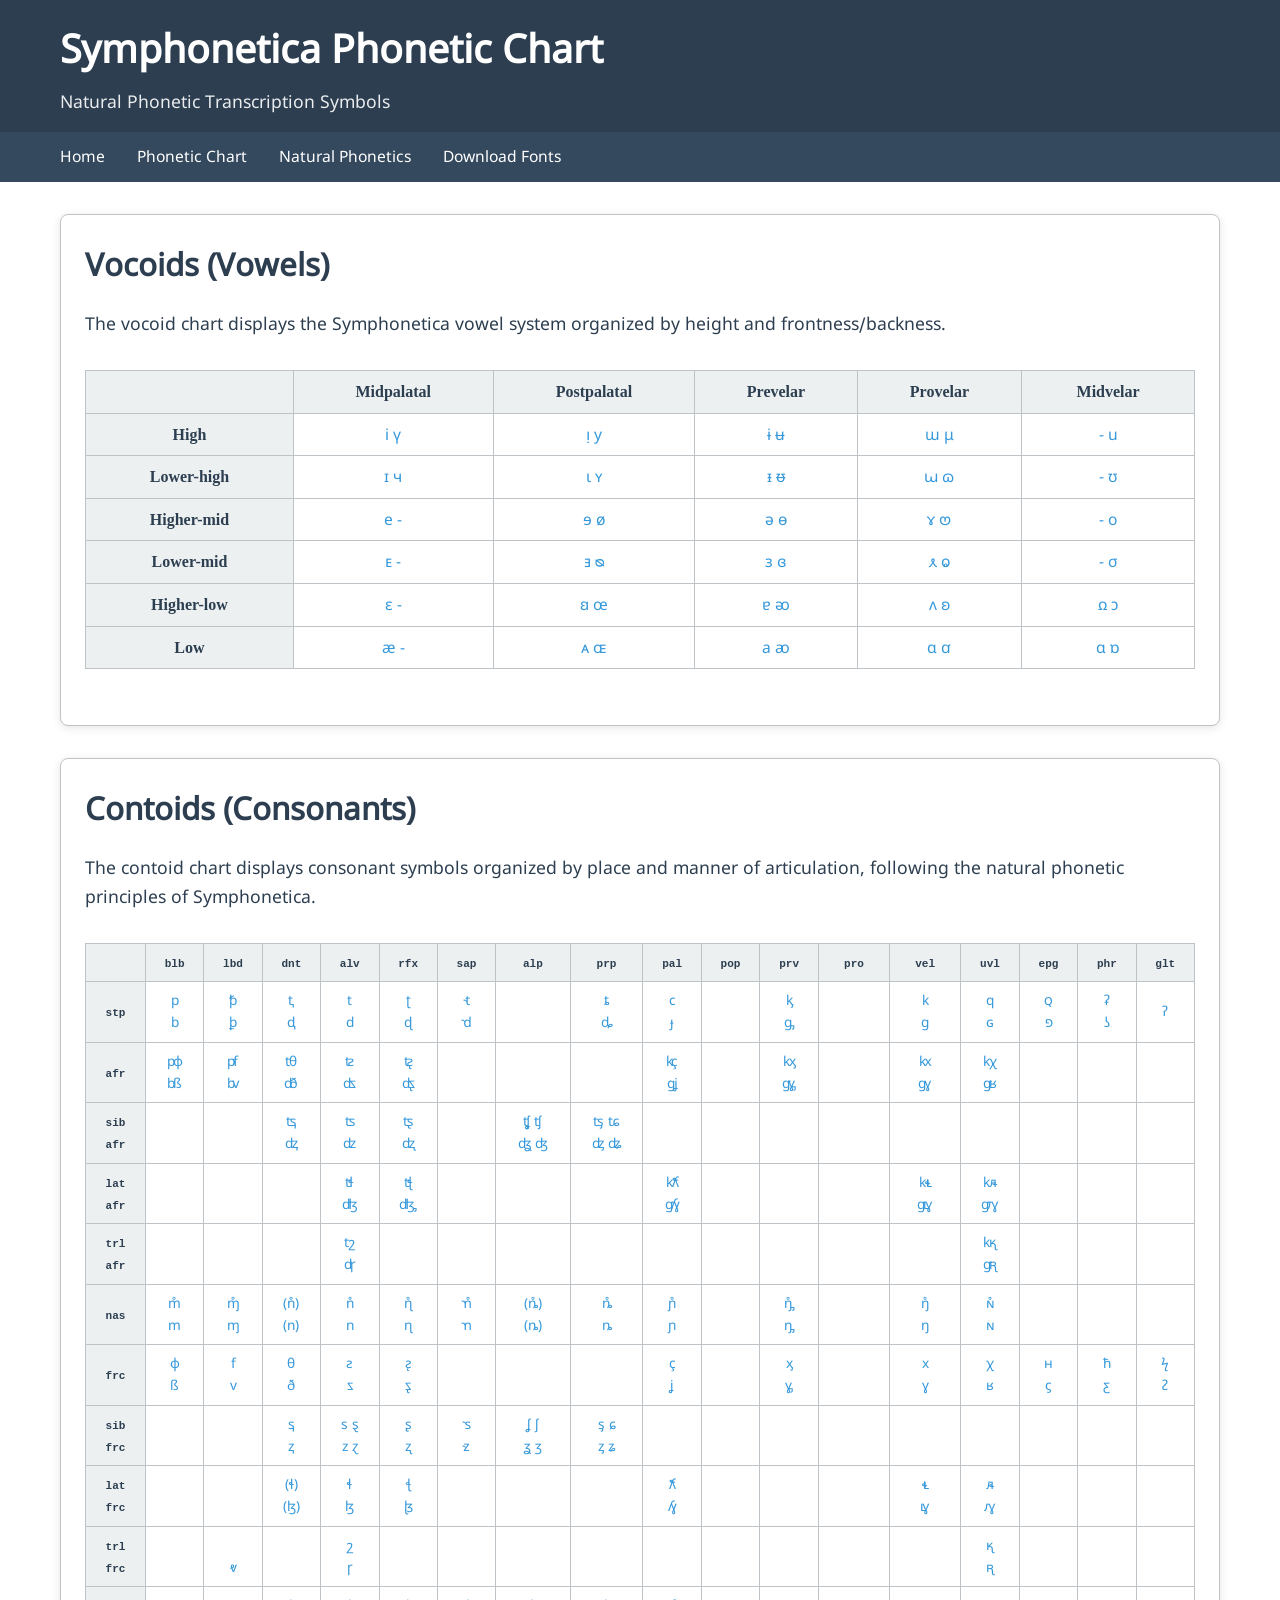
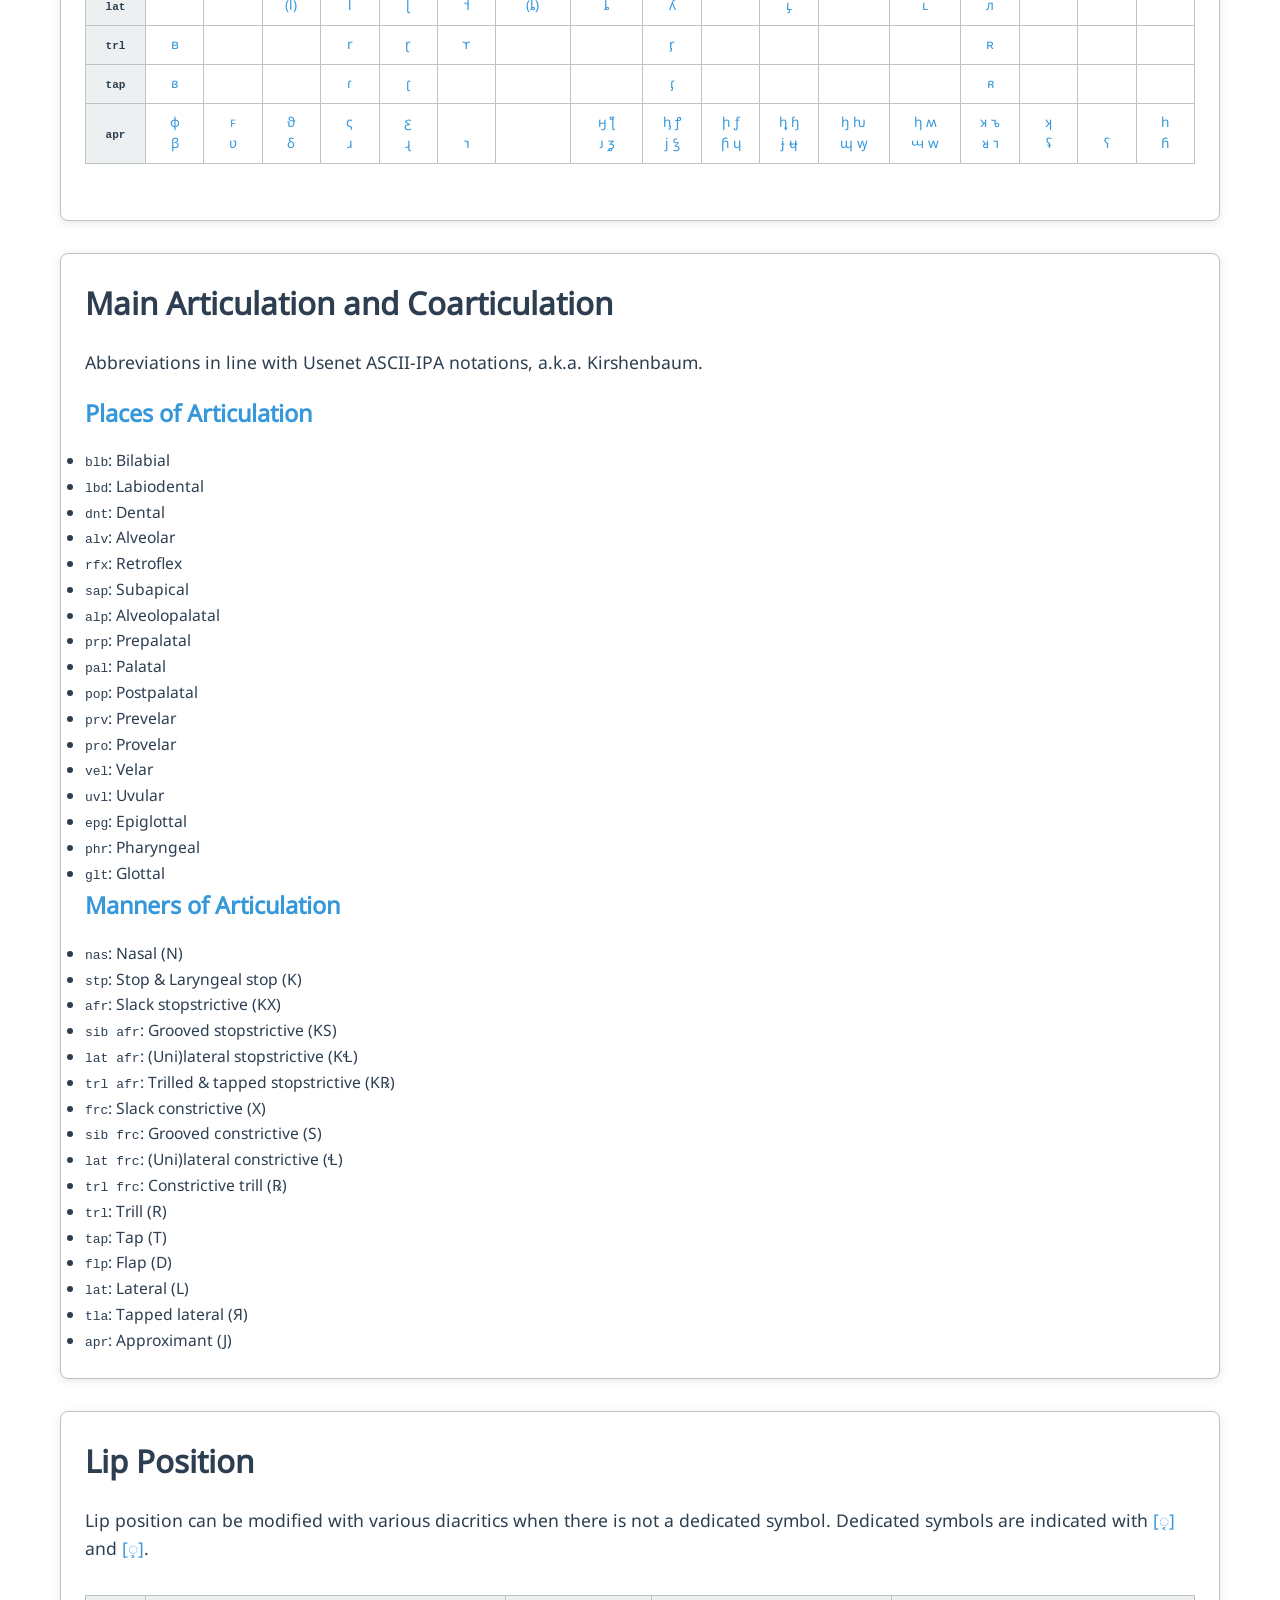
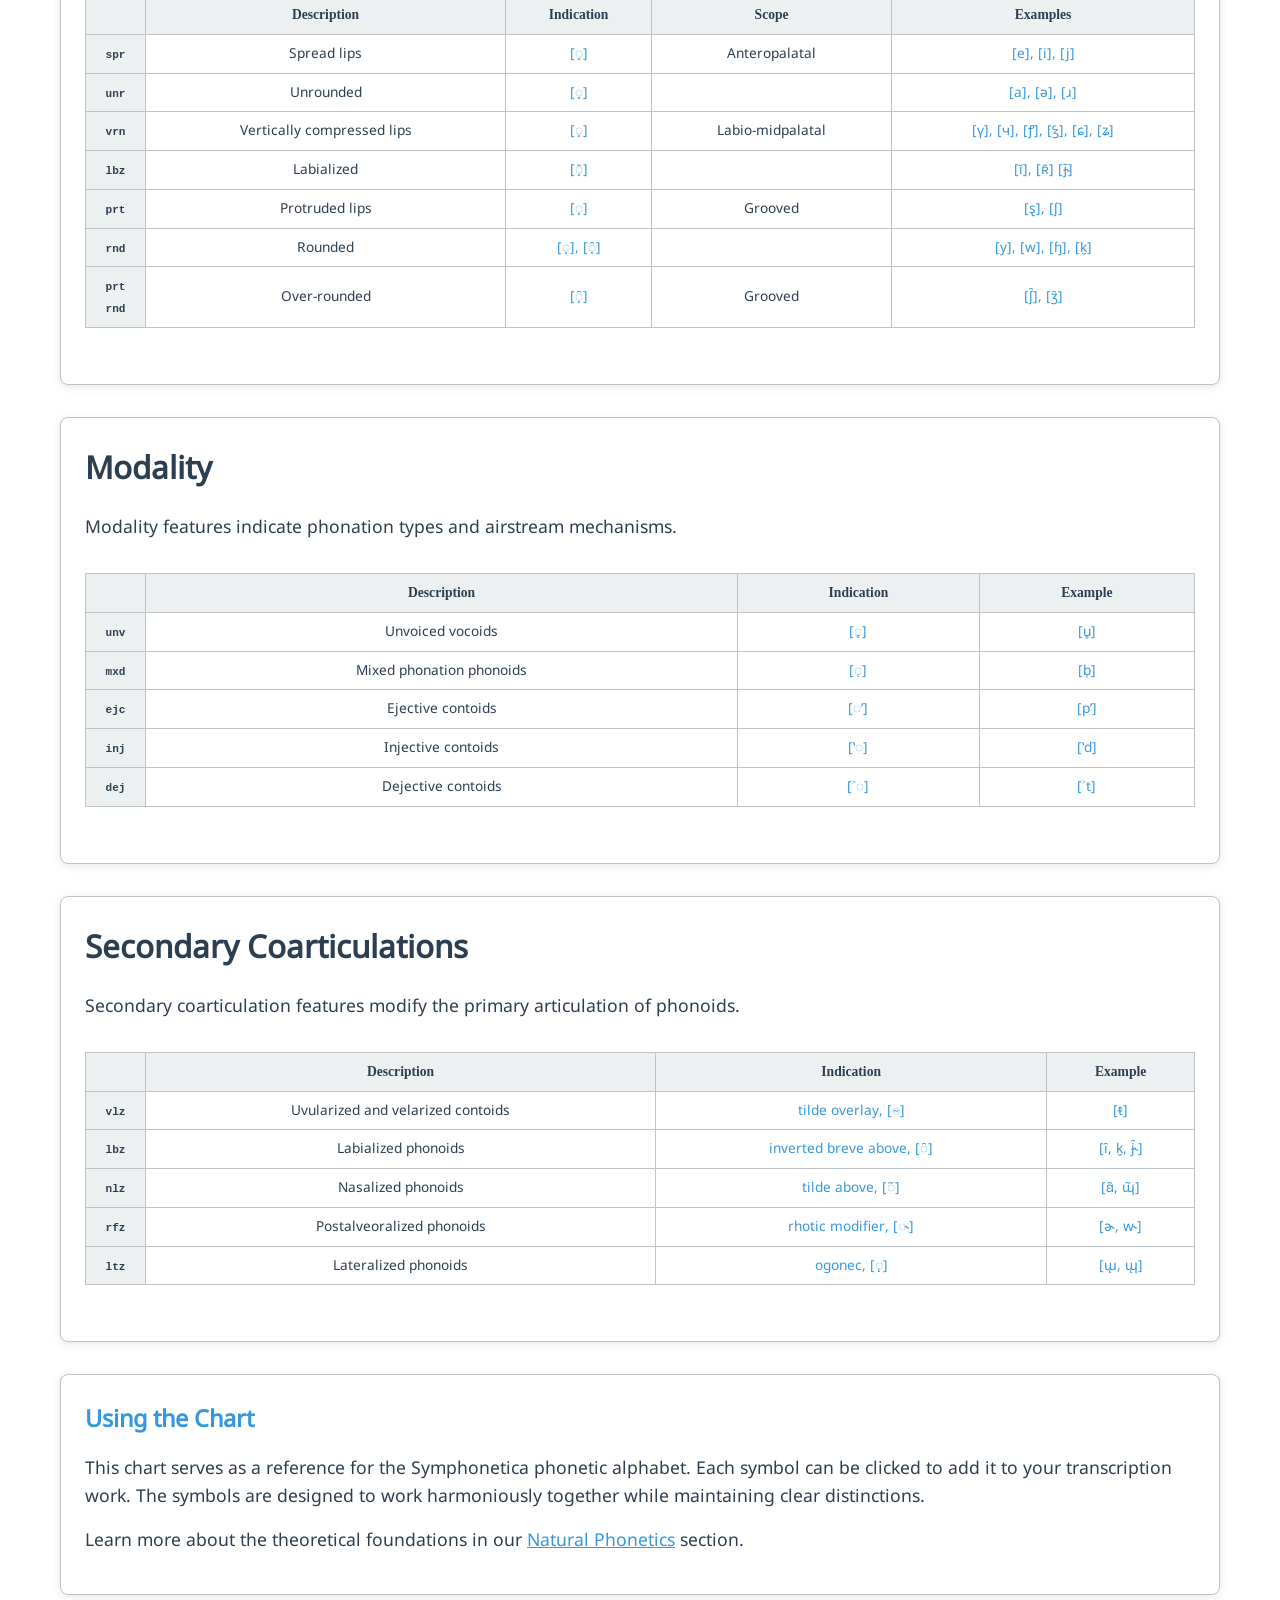
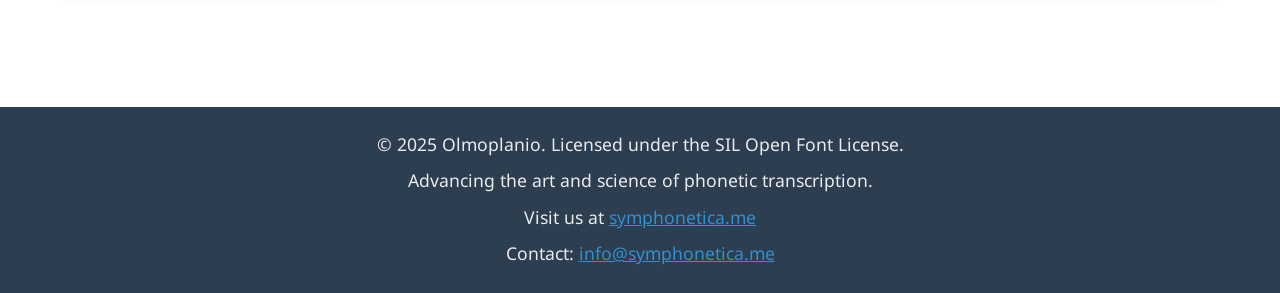
==== commit d32098bf: "Add arrows, review chart" ====
--- a/pages/chart.html
+++ b/pages/chart.html
@@ -319,7 +319,7 @@
                             <tr>
                                 <th><code>trl frc</code></th>
                                 <td></td>
-                                <td><span class="phonetic">ⱴ</span></td>
+                                <td><span class="phonetic"><br>ⱴ</span></td>
                                 <td></td>
                                 <td><span class="phonetic">ɼ̊<br>ɼ</span></td>
                                 <td></td>
@@ -534,7 +534,7 @@
                                 <td><span class="phonetic">[y], [w], [ɧ], [k̮]</span></td>
                             </tr>
                             <tr>
-                                <th><code>prt+rnd</code></th>
+                                <th><code>prt rnd</code></th>
                                 <td>Over-rounded</td>
                                 <td><span class="phonetic">[◌͕̑]</span></td>
                                 <td>Grooved</td>
@@ -658,6 +658,8 @@
         <div class="container">
             <p>&copy; 2025 Olmoplanio. Licensed under the SIL Open Font License.</p>
             <p>Advancing the art and science of phonetic transcription.</p>
+            <p>Visit us at <a href="http://symphonetica.me" style="color: var(--accent-color);">symphonetica.me</a></p>
+            <p>Contact: <a href="mailto:info@symphonetica.me" style="color: var(--accent-color);">info@symphonetica.me</a></p>
         </div>
     </footer>
 
